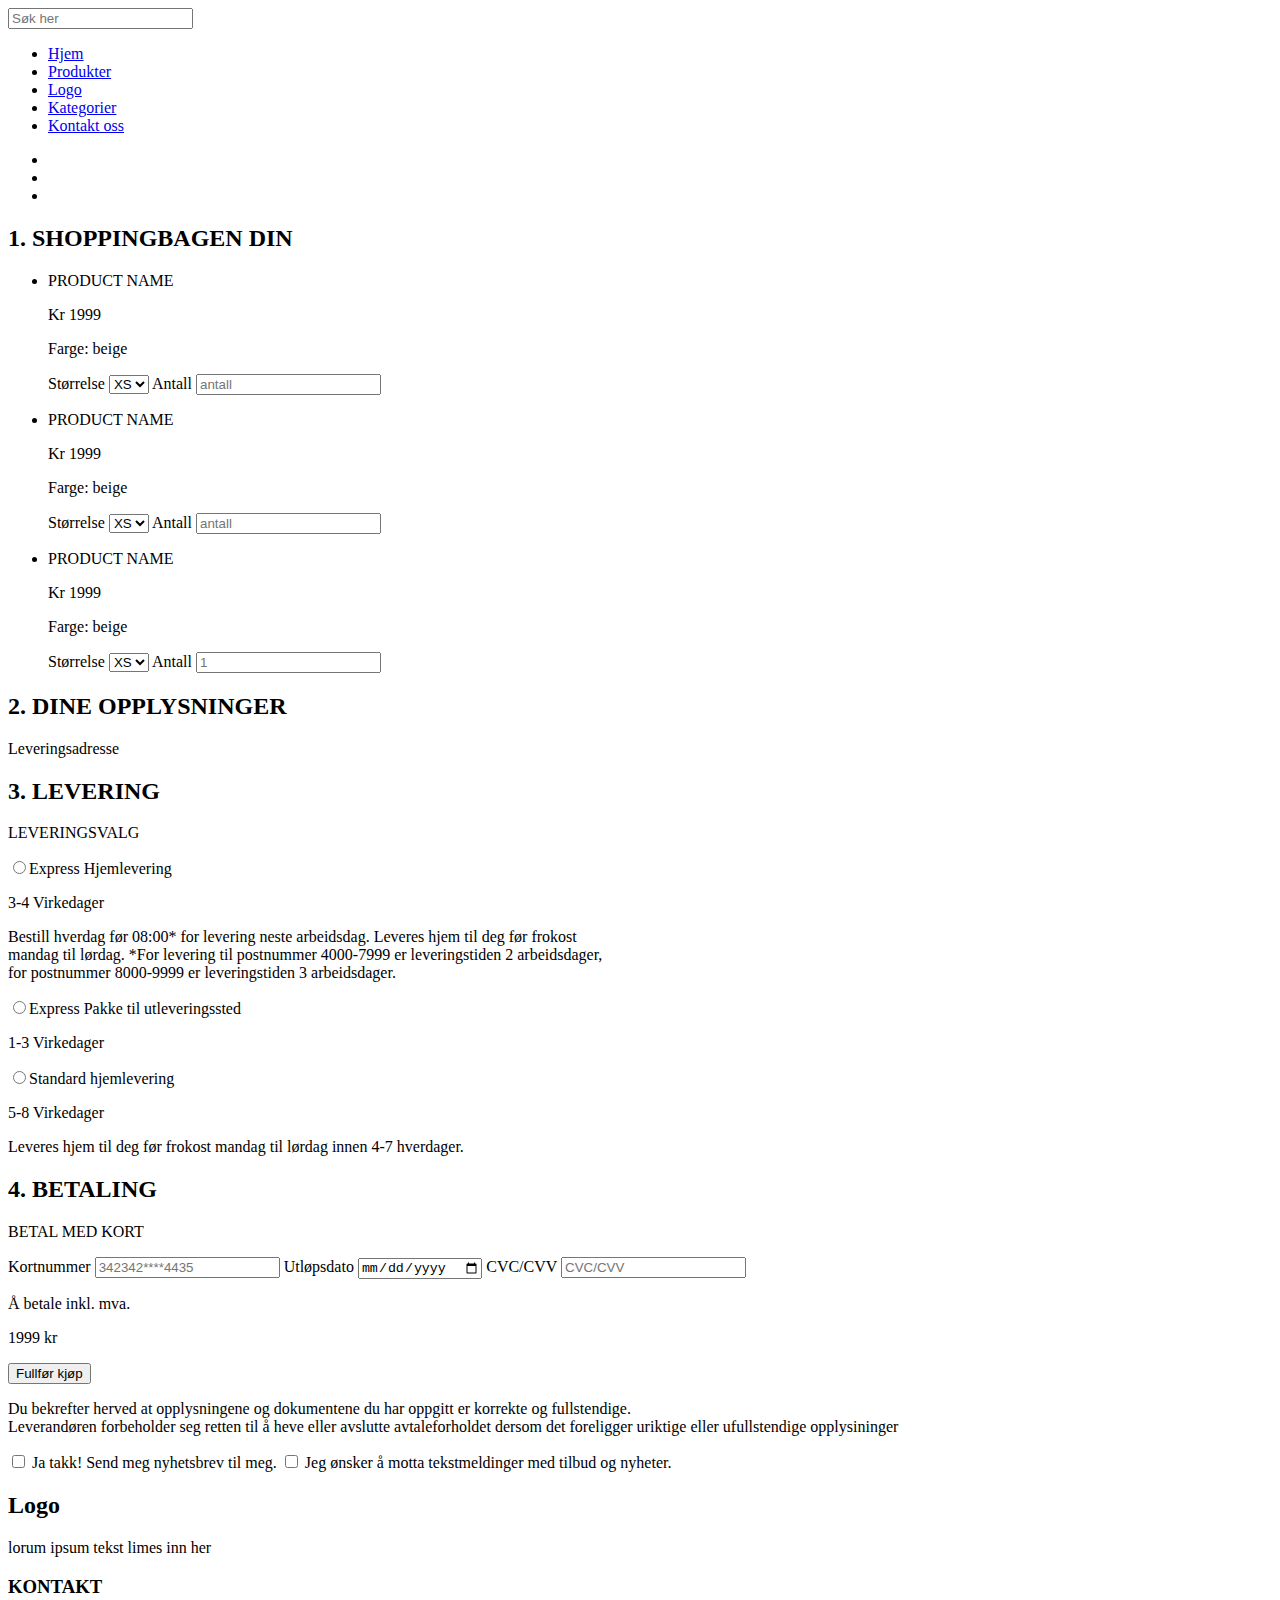
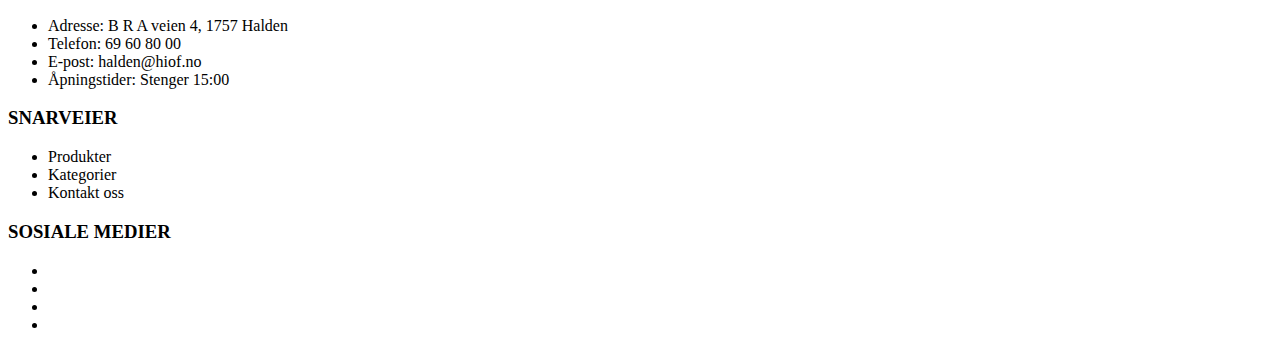
==== checkout.html @ 551e03d6 "ny" ====
<!DOCTYPE html>
<html lang="nb">
<head>
    <meta charset="UTF-8">
    <meta name="viewport" content="width=device-width, initial-scale=1.0">
    <link rel="stylesheet" href="ikoner/css/solid.css">
    <link rel="stylesheet" href="ikoner/css/fontawesome.css">
    <link rel="stylesheet" href="ikoner/css/brands.css">
    <link rel="stylesheet" href="css/style.css">

    <title>Eksamen</title>
</head>
<body>
    <header><a href="index.html" class="logo"></a>
        
        <nav>
            <form>
            <label>
                <input type="search" placeholder="Søk her" id="search">
            </label>
            </form>
            
            <ul>
                <li><a href="#">Hjem</a></li>
                <li><a href="#">Produkter</a></li>
                <li><a href="#" id="logo">Logo</a></li>
                <li><a href="#">Kategorier</a></li>
                <li><a href="#">Kontakt oss</a></li>
            </ul>

                <ul class="flex-menu" id="menu">
                    <li>
                        <a href="#" aria-label="Konto">
                            <i class="fa-regular fa-user"></i>
                        </a>
                    </li>
                    <li>
                        <a href="#" aria-label="Favoritter">
                            <i class="fa-regular fa-heart"></i>
                        </a>
                    </li>
                    <li>
                        <a href="#" aria-label="Handlekurv">
                            <i class="fa-solid fa-cart-shopping"></i>
                        </a>
                    </li>
                </ul>
        </nav>
        </header>
    <main>
        <section>
        <h2>1. SHOPPINGBAGEN DIN</h2>
            <ul>
                <li>
                    <p>PRODUCT NAME</p>
                    <p>Kr 1999</p>
                    <p>Farge: beige</p>
        
                    <label for="size">Størrelse</label>
                        <select id="size" name="størrelse">
                            <option value="audi">XS</option>
                            <option value="volvo">S</option>
                            <option value="saab">M</option>
                            <option value="fiat">L</option>
                            <option value="audi">XL</option>
                    
                    <select id="antall" name="antall"></select>
                    <label for="antall">Antall</label>
                    <input type="number" id="number" placeholder="antall">
                </li>
            </ul>


            <ul>
                <li>
                    <p>PRODUCT NAME</p>
                    <p>Kr 1999</p>
                    <p>Farge: beige</p>
                    
                    <label for="størrelse">Størrelse</label>
                        <select id="størrelse" name="størrelse">
                            <option value="audi">XS</option>
                            <option value="volvo">S</option>
                            <option value="saab">M</option>
                            <option value="fiat">L</option>
                            <option value="audi">XL</option>

                    <select id="antall" name="antall"></select>
                    <label for="antall">Antall</label>
                    <input type="number" id="number" placeholder="antall">
                </li>
            </ul>


                <ul>
                    <li>
                        <p>PRODUCT NAME</p>
                        <p>Kr 1999</p>
                        <p>Farge: beige</p>
                        
                        <label for="størrelse">Størrelse</label>
                            <select id="størrelse" name="størrelse">
                                <option value="audi">XS</option>
                                <option value="volvo">S</option>
                                <option value="saab">M</option>
                                <option value="fiat">L</option>
                                <option value="audi">XL</option>

                        <select id="antall" name="antall"></select>
                        <label for="antall">Antall</label>
                        <input type="number" id="number" placeholder="1">
                    </form>
                    </li>
                </ul>
            </section>

            <section>
            <h2>2. DINE OPPLYSNINGER</h2>
            <p>Leveringsadresse</p>
            </section>  
                
    
            <section>
            <h2>3. LEVERING</h2>
            <p>LEVERINGSVALG</p>
            <label><input type="radio" name="gender">Express Hjemlevering</label>
            <p>3-4 Virkedager</p>
            <p>Bestill hverdag før 08:00* for levering neste arbeidsdag. Leveres hjem til deg før frokost <br> mandag til lørdag. *For levering til postnummer 4000-7999 er leveringstiden 2 arbeidsdager, <br>for postnummer 8000-9999 er leveringstiden 3 arbeidsdager.</p>
        

        
            <label><input type="radio" name="gender">Express Pakke til utleveringssted</label>
            <p>1-3 Virkedager</p>
        

        
            <label><input type="radio" name="gender">Standard hjemlevering</label>
            <p>5-8 Virkedager</p>
            <p>Leveres hjem til deg før frokost mandag til lørdag innen 4-7 hverdager.</p>
            </section>

            <section>
            <h2>4. BETALING</h2>
            <p>BETAL MED KORT</p>
        
            <label for="cardnumber">Kortnummer</label>
            <input type="number" id="kortnummer" placeholder="342342****4435">
            <label for="date">Utløpsdato</label>
            <input type="date" id="dato"placeholder=dato>
            <label for="CVC">CVC/CVV</label>
            <input type="text" id="CVC" placeholder="CVC/CVV" maxlength="3">
            <p>Å betale inkl. mva.</p>
            <p>1999 kr</p>
            <input type="submit" value="Fullfør kjøp">
            <p>Du bekrefter herved at opplysningene og dokumentene du har oppgitt er korrekte og fullstendige. <br> Leverandøren forbeholder seg retten til å heve eller avslutte avtaleforholdet dersom det foreligger uriktige eller ufullstendige opplysininger</p>
            <input type="checkbox" id="motta">
            <label for="motta">Ja takk! Send meg nyhetsbrev til meg.</label>
            <input type="checkbox" id="motta">
            <label for="motta">Jeg ønsker å motta tekstmeldinger med tilbud og nyheter.</label>
            </section>
    </main>

    <footer>
        <h2>Logo</h2>
        <p>lorum ipsum tekst limes inn her</p>

            <section>
                <h3>KONTAKT</h3>
                <ul>
                    <li><i class="fa-solid fa-location-dot"></i> Adresse: B R A veien 4, 1757 Halden</li>
                    <li><i class="fa-solid fa-phone"></i>Telefon: 69 60 80 00</li>
                    <li><i class="fa-solid fa-envelope"></i>E-post: halden@hiof.no</li>
                    <li><i class="fa-solid fa-clock"></i>Åpningstider: Stenger 15:00</li>
                </ul>
            </section>

            <section>
                <h3>SNARVEIER </h3>
                <ul>
                    <li>Produkter</li>
                    <li>Kategorier</li>
                    <li>Kontakt oss</li>
                </ul>
            </section>

            <section>
                <h3>SOSIALE MEDIER</h3>
                <ul>
                    <li><i class="fa-brands fa-instagram"></i></li>
                    <li><i class="fa-brands fa-facebook"></i></li>
                    <li><i class="fa-brands fa-linkedin"></i></li>
                    <li><i class="fa-brands fa-pinterest"></i></li>
                </ul>
            </section>
    </footer>
</body>
</html>
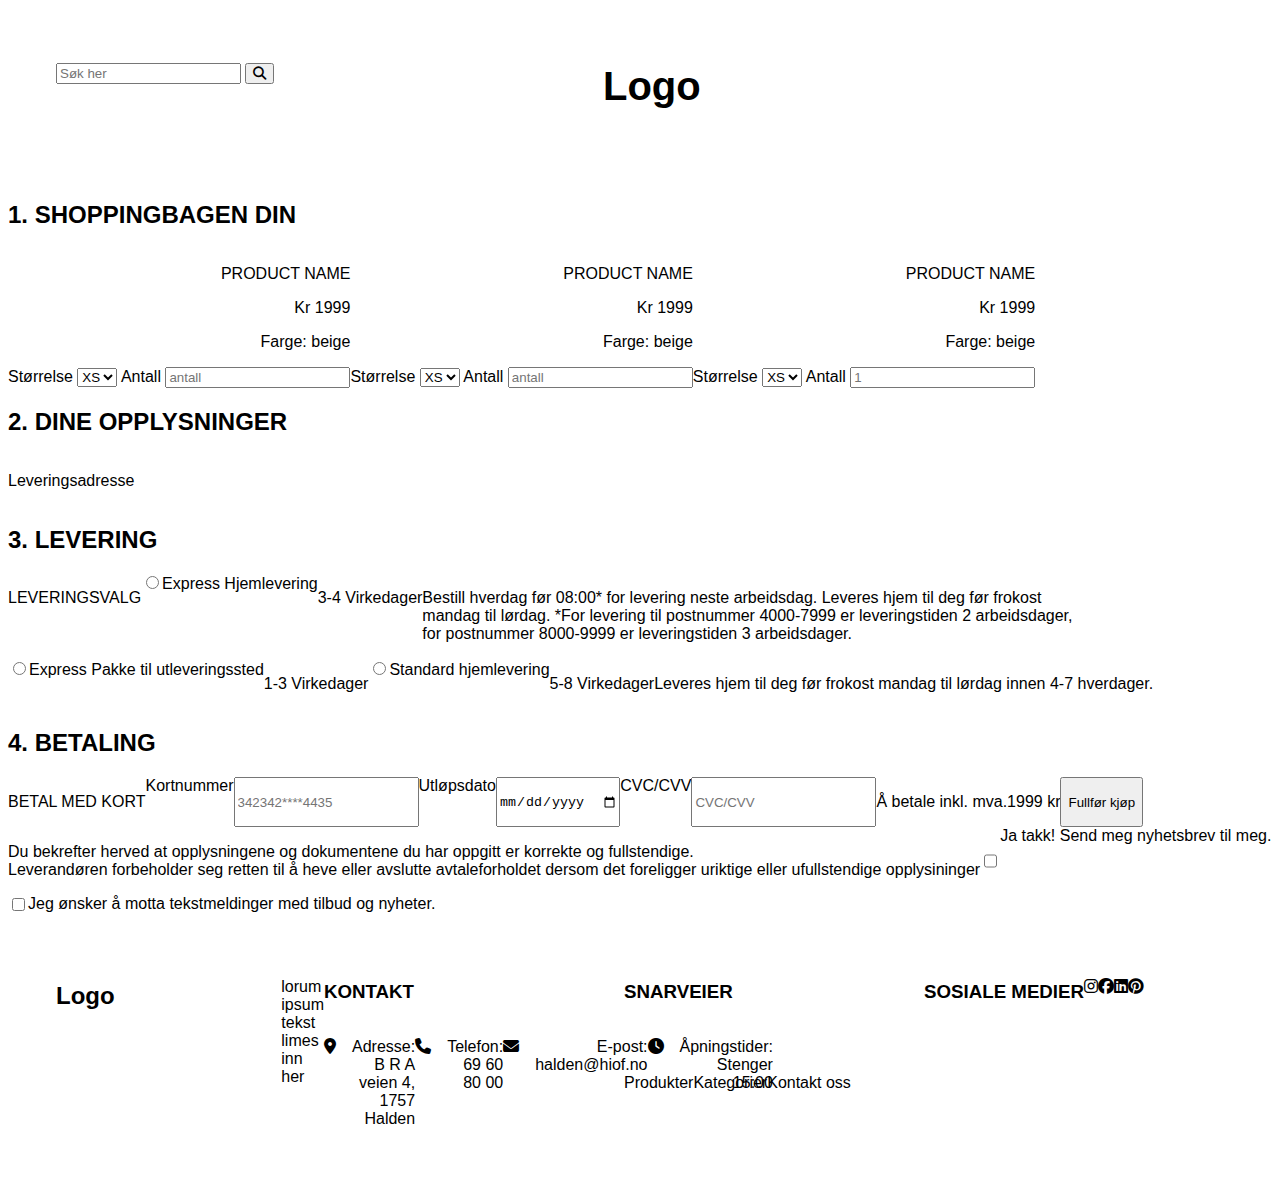
==== commit 39ecada2: "endret" ====
--- a/checkout.html
+++ b/checkout.html
@@ -17,6 +17,7 @@
             <form>
             <label>
                 <input type="search" placeholder="Søk her" id="search">
+                <button aria-label="search button"><i class="fa-solid fa-magnifying-glass"></i></button>
             </label>
             </form>
             
--- a/ikoner/css/solid.css
+++ b/ikoner/css/solid.css
@@ -0,0 +1,19 @@
+/*!
+ * Font Awesome Free 6.6.0 by @fontawesome - https://fontawesome.com
+ * License - https://fontawesome.com/license/free (Icons: CC BY 4.0, Fonts: SIL OFL 1.1, Code: MIT License)
+ * Copyright 2024 Fonticons, Inc.
+ */
+:root, :host {
+  --fa-style-family-classic: 'Font Awesome 6 Free';
+  --fa-font-solid: normal 900 1em/1 'Font Awesome 6 Free'; }
+
+@font-face {
+  font-family: 'Font Awesome 6 Free';
+  font-style: normal;
+  font-weight: 900;
+  font-display: block;
+  src: url("../webfonts/fa-solid-900.woff2") format("woff2"), url("../webfonts/fa-solid-900.ttf") format("truetype"); }
+
+.fas,
+.fa-solid {
+  font-weight: 900; }
--- a/ikoner/css/brands.css
+++ b/ikoner/css/brands.css
@@ -0,0 +1,1600 @@
+/*!
+ * Font Awesome Free 6.6.0 by @fontawesome - https://fontawesome.com
+ * License - https://fontawesome.com/license/free (Icons: CC BY 4.0, Fonts: SIL OFL 1.1, Code: MIT License)
+ * Copyright 2024 Fonticons, Inc.
+ */
+:root, :host {
+  --fa-style-family-brands: 'Font Awesome 6 Brands';
+  --fa-font-brands: normal 400 1em/1 'Font Awesome 6 Brands'; }
+
+@font-face {
+  font-family: 'Font Awesome 6 Brands';
+  font-style: normal;
+  font-weight: 400;
+  font-display: block;
+  src: url("../webfonts/fa-brands-400.woff2") format("woff2"), url("../webfonts/fa-brands-400.ttf") format("truetype"); }
+
+.fab,
+.fa-brands {
+  font-weight: 400; }
+
+.fa-monero:before {
+  content: "\f3d0"; }
+
+.fa-hooli:before {
+  content: "\f427"; }
+
+.fa-yelp:before {
+  content: "\f1e9"; }
+
+.fa-cc-visa:before {
+  content: "\f1f0"; }
+
+.fa-lastfm:before {
+  content: "\f202"; }
+
+.fa-shopware:before {
+  content: "\f5b5"; }
+
+.fa-creative-commons-nc:before {
+  content: "\f4e8"; }
+
+.fa-aws:before {
+  content: "\f375"; }
+
+.fa-redhat:before {
+  content: "\f7bc"; }
+
+.fa-yoast:before {
+  content: "\f2b1"; }
+
+.fa-cloudflare:before {
+  content: "\e07d"; }
+
+.fa-ups:before {
+  content: "\f7e0"; }
+
+.fa-pixiv:before {
+  content: "\e640"; }
+
+.fa-wpexplorer:before {
+  content: "\f2de"; }
+
+.fa-dyalog:before {
+  content: "\f399"; }
+
+.fa-bity:before {
+  content: "\f37a"; }
+
+.fa-stackpath:before {
+  content: "\f842"; }
+
+.fa-buysellads:before {
+  content: "\f20d"; }
+
+.fa-first-order:before {
+  content: "\f2b0"; }
+
+.fa-modx:before {
+  content: "\f285"; }
+
+.fa-guilded:before {
+  content: "\e07e"; }
+
+.fa-vnv:before {
+  content: "\f40b"; }
+
+.fa-square-js:before {
+  content: "\f3b9"; }
+
+.fa-js-square:before {
+  content: "\f3b9"; }
+
+.fa-microsoft:before {
+  content: "\f3ca"; }
+
+.fa-qq:before {
+  content: "\f1d6"; }
+
+.fa-orcid:before {
+  content: "\f8d2"; }
+
+.fa-java:before {
+  content: "\f4e4"; }
+
+.fa-invision:before {
+  content: "\f7b0"; }
+
+.fa-creative-commons-pd-alt:before {
+  content: "\f4ed"; }
+
+.fa-centercode:before {
+  content: "\f380"; }
+
+.fa-glide-g:before {
+  content: "\f2a6"; }
+
+.fa-drupal:before {
+  content: "\f1a9"; }
+
+.fa-jxl:before {
+  content: "\e67b"; }
+
+.fa-dart-lang:before {
+  content: "\e693"; }
+
+.fa-hire-a-helper:before {
+  content: "\f3b0"; }
+
+.fa-creative-commons-by:before {
+  content: "\f4e7"; }
+
+.fa-unity:before {
+  content: "\e049"; }
+
+.fa-whmcs:before {
+  content: "\f40d"; }
+
+.fa-rocketchat:before {
+  content: "\f3e8"; }
+
+.fa-vk:before {
+  content: "\f189"; }
+
+.fa-untappd:before {
+  content: "\f405"; }
+
+.fa-mailchimp:before {
+  content: "\f59e"; }
+
+.fa-css3-alt:before {
+  content: "\f38b"; }
+
+.fa-square-reddit:before {
+  content: "\f1a2"; }
+
+.fa-reddit-square:before {
+  content: "\f1a2"; }
+
+.fa-vimeo-v:before {
+  content: "\f27d"; }
+
+.fa-contao:before {
+  content: "\f26d"; }
+
+.fa-square-font-awesome:before {
+  content: "\e5ad"; }
+
+.fa-deskpro:before {
+  content: "\f38f"; }
+
+.fa-brave:before {
+  content: "\e63c"; }
+
+.fa-sistrix:before {
+  content: "\f3ee"; }
+
+.fa-square-instagram:before {
+  content: "\e055"; }
+
+.fa-instagram-square:before {
+  content: "\e055"; }
+
+.fa-battle-net:before {
+  content: "\f835"; }
+
+.fa-the-red-yeti:before {
+  content: "\f69d"; }
+
+.fa-square-hacker-news:before {
+  content: "\f3af"; }
+
+.fa-hacker-news-square:before {
+  content: "\f3af"; }
+
+.fa-edge:before {
+  content: "\f282"; }
+
+.fa-threads:before {
+  content: "\e618"; }
+
+.fa-napster:before {
+  content: "\f3d2"; }
+
+.fa-square-snapchat:before {
+  content: "\f2ad"; }
+
+.fa-snapchat-square:before {
+  content: "\f2ad"; }
+
+.fa-google-plus-g:before {
+  content: "\f0d5"; }
+
+.fa-artstation:before {
+  content: "\f77a"; }
+
+.fa-markdown:before {
+  content: "\f60f"; }
+
+.fa-sourcetree:before {
+  content: "\f7d3"; }
+
+.fa-google-plus:before {
+  content: "\f2b3"; }
+
+.fa-diaspora:before {
+  content: "\f791"; }
+
+.fa-foursquare:before {
+  content: "\f180"; }
+
+.fa-stack-overflow:before {
+  content: "\f16c"; }
+
+.fa-github-alt:before {
+  content: "\f113"; }
+
+.fa-phoenix-squadron:before {
+  content: "\f511"; }
+
+.fa-pagelines:before {
+  content: "\f18c"; }
+
+.fa-algolia:before {
+  content: "\f36c"; }
+
+.fa-red-river:before {
+  content: "\f3e3"; }
+
+.fa-creative-commons-sa:before {
+  content: "\f4ef"; }
+
+.fa-safari:before {
+  content: "\f267"; }
+
+.fa-google:before {
+  content: "\f1a0"; }
+
+.fa-square-font-awesome-stroke:before {
+  content: "\f35c"; }
+
+.fa-font-awesome-alt:before {
+  content: "\f35c"; }
+
+.fa-atlassian:before {
+  content: "\f77b"; }
+
+.fa-linkedin-in:before {
+  content: "\f0e1"; }
+
+.fa-digital-ocean:before {
+  content: "\f391"; }
+
+.fa-nimblr:before {
+  content: "\f5a8"; }
+
+.fa-chromecast:before {
+  content: "\f838"; }
+
+.fa-evernote:before {
+  content: "\f839"; }
+
+.fa-hacker-news:before {
+  content: "\f1d4"; }
+
+.fa-creative-commons-sampling:before {
+  content: "\f4f0"; }
+
+.fa-adversal:before {
+  content: "\f36a"; }
+
+.fa-creative-commons:before {
+  content: "\f25e"; }
+
+.fa-watchman-monitoring:before {
+  content: "\e087"; }
+
+.fa-fonticons:before {
+  content: "\f280"; }
+
+.fa-weixin:before {
+  content: "\f1d7"; }
+
+.fa-shirtsinbulk:before {
+  content: "\f214"; }
+
+.fa-codepen:before {
+  content: "\f1cb"; }
+
+.fa-git-alt:before {
+  content: "\f841"; }
+
+.fa-lyft:before {
+  content: "\f3c3"; }
+
+.fa-rev:before {
+  content: "\f5b2"; }
+
+.fa-windows:before {
+  content: "\f17a"; }
+
+.fa-wizards-of-the-coast:before {
+  content: "\f730"; }
+
+.fa-square-viadeo:before {
+  content: "\f2aa"; }
+
+.fa-viadeo-square:before {
+  content: "\f2aa"; }
+
+.fa-meetup:before {
+  content: "\f2e0"; }
+
+.fa-centos:before {
+  content: "\f789"; }
+
+.fa-adn:before {
+  content: "\f170"; }
+
+.fa-cloudsmith:before {
+  content: "\f384"; }
+
+.fa-opensuse:before {
+  content: "\e62b"; }
+
+.fa-pied-piper-alt:before {
+  content: "\f1a8"; }
+
+.fa-square-dribbble:before {
+  content: "\f397"; }
+
+.fa-dribbble-square:before {
+  content: "\f397"; }
+
+.fa-codiepie:before {
+  content: "\f284"; }
+
+.fa-node:before {
+  content: "\f419"; }
+
+.fa-mix:before {
+  content: "\f3cb"; }
+
+.fa-steam:before {
+  content: "\f1b6"; }
+
+.fa-cc-apple-pay:before {
+  content: "\f416"; }
+
+.fa-scribd:before {
+  content: "\f28a"; }
+
+.fa-debian:before {
+  content: "\e60b"; }
+
+.fa-openid:before {
+  content: "\f19b"; }
+
+.fa-instalod:before {
+  content: "\e081"; }
+
+.fa-expeditedssl:before {
+  content: "\f23e"; }
+
+.fa-sellcast:before {
+  content: "\f2da"; }
+
+.fa-square-twitter:before {
+  content: "\f081"; }
+
+.fa-twitter-square:before {
+  content: "\f081"; }
+
+.fa-r-project:before {
+  content: "\f4f7"; }
+
+.fa-delicious:before {
+  content: "\f1a5"; }
+
+.fa-freebsd:before {
+  content: "\f3a4"; }
+
+.fa-vuejs:before {
+  content: "\f41f"; }
+
+.fa-accusoft:before {
+  content: "\f369"; }
+
+.fa-ioxhost:before {
+  content: "\f208"; }
+
+.fa-fonticons-fi:before {
+  content: "\f3a2"; }
+
+.fa-app-store:before {
+  content: "\f36f"; }
+
+.fa-cc-mastercard:before {
+  content: "\f1f1"; }
+
+.fa-itunes-note:before {
+  content: "\f3b5"; }
+
+.fa-golang:before {
+  content: "\e40f"; }
+
+.fa-kickstarter:before {
+  content: "\f3bb"; }
+
+.fa-square-kickstarter:before {
+  content: "\f3bb"; }
+
+.fa-grav:before {
+  content: "\f2d6"; }
+
+.fa-weibo:before {
+  content: "\f18a"; }
+
+.fa-uncharted:before {
+  content: "\e084"; }
+
+.fa-firstdraft:before {
+  content: "\f3a1"; }
+
+.fa-square-youtube:before {
+  content: "\f431"; }
+
+.fa-youtube-square:before {
+  content: "\f431"; }
+
+.fa-wikipedia-w:before {
+  content: "\f266"; }
+
+.fa-wpressr:before {
+  content: "\f3e4"; }
+
+.fa-rendact:before {
+  content: "\f3e4"; }
+
+.fa-angellist:before {
+  content: "\f209"; }
+
+.fa-galactic-republic:before {
+  content: "\f50c"; }
+
+.fa-nfc-directional:before {
+  content: "\e530"; }
+
+.fa-skype:before {
+  content: "\f17e"; }
+
+.fa-joget:before {
+  content: "\f3b7"; }
+
+.fa-fedora:before {
+  content: "\f798"; }
+
+.fa-stripe-s:before {
+  content: "\f42a"; }
+
+.fa-meta:before {
+  content: "\e49b"; }
+
+.fa-laravel:before {
+  content: "\f3bd"; }
+
+.fa-hotjar:before {
+  content: "\f3b1"; }
+
+.fa-bluetooth-b:before {
+  content: "\f294"; }
+
+.fa-square-letterboxd:before {
+  content: "\e62e"; }
+
+.fa-sticker-mule:before {
+  content: "\f3f7"; }
+
+.fa-creative-commons-zero:before {
+  content: "\f4f3"; }
+
+.fa-hips:before {
+  content: "\f452"; }
+
+.fa-behance:before {
+  content: "\f1b4"; }
+
+.fa-reddit:before {
+  content: "\f1a1"; }
+
+.fa-discord:before {
+  content: "\f392"; }
+
+.fa-chrome:before {
+  content: "\f268"; }
+
+.fa-app-store-ios:before {
+  content: "\f370"; }
+
+.fa-cc-discover:before {
+  content: "\f1f2"; }
+
+.fa-wpbeginner:before {
+  content: "\f297"; }
+
+.fa-confluence:before {
+  content: "\f78d"; }
+
+.fa-shoelace:before {
+  content: "\e60c"; }
+
+.fa-mdb:before {
+  content: "\f8ca"; }
+
+.fa-dochub:before {
+  content: "\f394"; }
+
+.fa-accessible-icon:before {
+  content: "\f368"; }
+
+.fa-ebay:before {
+  content: "\f4f4"; }
+
+.fa-amazon:before {
+  content: "\f270"; }
+
+.fa-unsplash:before {
+  content: "\e07c"; }
+
+.fa-yarn:before {
+  content: "\f7e3"; }
+
+.fa-square-steam:before {
+  content: "\f1b7"; }
+
+.fa-steam-square:before {
+  content: "\f1b7"; }
+
+.fa-500px:before {
+  content: "\f26e"; }
+
+.fa-square-vimeo:before {
+  content: "\f194"; }
+
+.fa-vimeo-square:before {
+  content: "\f194"; }
+
+.fa-asymmetrik:before {
+  content: "\f372"; }
+
+.fa-font-awesome:before {
+  content: "\f2b4"; }
+
+.fa-font-awesome-flag:before {
+  content: "\f2b4"; }
+
+.fa-font-awesome-logo-full:before {
+  content: "\f2b4"; }
+
+.fa-gratipay:before {
+  content: "\f184"; }
+
+.fa-apple:before {
+  content: "\f179"; }
+
+.fa-hive:before {
+  content: "\e07f"; }
+
+.fa-gitkraken:before {
+  content: "\f3a6"; }
+
+.fa-keybase:before {
+  content: "\f4f5"; }
+
+.fa-apple-pay:before {
+  content: "\f415"; }
+
+.fa-padlet:before {
+  content: "\e4a0"; }
+
+.fa-amazon-pay:before {
+  content: "\f42c"; }
+
+.fa-square-github:before {
+  content: "\f092"; }
+
+.fa-github-square:before {
+  content: "\f092"; }
+
+.fa-stumbleupon:before {
+  content: "\f1a4"; }
+
+.fa-fedex:before {
+  content: "\f797"; }
+
+.fa-phoenix-framework:before {
+  content: "\f3dc"; }
+
+.fa-shopify:before {
+  content: "\e057"; }
+
+.fa-neos:before {
+  content: "\f612"; }
+
+.fa-square-threads:before {
+  content: "\e619"; }
+
+.fa-hackerrank:before {
+  content: "\f5f7"; }
+
+.fa-researchgate:before {
+  content: "\f4f8"; }
+
+.fa-swift:before {
+  content: "\f8e1"; }
+
+.fa-angular:before {
+  content: "\f420"; }
+
+.fa-speakap:before {
+  content: "\f3f3"; }
+
+.fa-angrycreative:before {
+  content: "\f36e"; }
+
+.fa-y-combinator:before {
+  content: "\f23b"; }
+
+.fa-empire:before {
+  content: "\f1d1"; }
+
+.fa-envira:before {
+  content: "\f299"; }
+
+.fa-google-scholar:before {
+  content: "\e63b"; }
+
+.fa-square-gitlab:before {
+  content: "\e5ae"; }
+
+.fa-gitlab-square:before {
+  content: "\e5ae"; }
+
+.fa-studiovinari:before {
+  content: "\f3f8"; }
+
+.fa-pied-piper:before {
+  content: "\f2ae"; }
+
+.fa-wordpress:before {
+  content: "\f19a"; }
+
+.fa-product-hunt:before {
+  content: "\f288"; }
+
+.fa-firefox:before {
+  content: "\f269"; }
+
+.fa-linode:before {
+  content: "\f2b8"; }
+
+.fa-goodreads:before {
+  content: "\f3a8"; }
+
+.fa-square-odnoklassniki:before {
+  content: "\f264"; }
+
+.fa-odnoklassniki-square:before {
+  content: "\f264"; }
+
+.fa-jsfiddle:before {
+  content: "\f1cc"; }
+
+.fa-sith:before {
+  content: "\f512"; }
+
+.fa-themeisle:before {
+  content: "\f2b2"; }
+
+.fa-page4:before {
+  content: "\f3d7"; }
+
+.fa-hashnode:before {
+  content: "\e499"; }
+
+.fa-react:before {
+  content: "\f41b"; }
+
+.fa-cc-paypal:before {
+  content: "\f1f4"; }
+
+.fa-squarespace:before {
+  content: "\f5be"; }
+
+.fa-cc-stripe:before {
+  content: "\f1f5"; }
+
+.fa-creative-commons-share:before {
+  content: "\f4f2"; }
+
+.fa-bitcoin:before {
+  content: "\f379"; }
+
+.fa-keycdn:before {
+  content: "\f3ba"; }
+
+.fa-opera:before {
+  content: "\f26a"; }
+
+.fa-itch-io:before {
+  content: "\f83a"; }
+
+.fa-umbraco:before {
+  content: "\f8e8"; }
+
+.fa-galactic-senate:before {
+  content: "\f50d"; }
+
+.fa-ubuntu:before {
+  content: "\f7df"; }
+
+.fa-draft2digital:before {
+  content: "\f396"; }
+
+.fa-stripe:before {
+  content: "\f429"; }
+
+.fa-houzz:before {
+  content: "\f27c"; }
+
+.fa-gg:before {
+  content: "\f260"; }
+
+.fa-dhl:before {
+  content: "\f790"; }
+
+.fa-square-pinterest:before {
+  content: "\f0d3"; }
+
+.fa-pinterest-square:before {
+  content: "\f0d3"; }
+
+.fa-xing:before {
+  content: "\f168"; }
+
+.fa-blackberry:before {
+  content: "\f37b"; }
+
+.fa-creative-commons-pd:before {
+  content: "\f4ec"; }
+
+.fa-playstation:before {
+  content: "\f3df"; }
+
+.fa-quinscape:before {
+  content: "\f459"; }
+
+.fa-less:before {
+  content: "\f41d"; }
+
+.fa-blogger-b:before {
+  content: "\f37d"; }
+
+.fa-opencart:before {
+  content: "\f23d"; }
+
+.fa-vine:before {
+  content: "\f1ca"; }
+
+.fa-signal-messenger:before {
+  content: "\e663"; }
+
+.fa-paypal:before {
+  content: "\f1ed"; }
+
+.fa-gitlab:before {
+  content: "\f296"; }
+
+.fa-typo3:before {
+  content: "\f42b"; }
+
+.fa-reddit-alien:before {
+  content: "\f281"; }
+
+.fa-yahoo:before {
+  content: "\f19e"; }
+
+.fa-dailymotion:before {
+  content: "\e052"; }
+
+.fa-affiliatetheme:before {
+  content: "\f36b"; }
+
+.fa-pied-piper-pp:before {
+  content: "\f1a7"; }
+
+.fa-bootstrap:before {
+  content: "\f836"; }
+
+.fa-odnoklassniki:before {
+  content: "\f263"; }
+
+.fa-nfc-symbol:before {
+  content: "\e531"; }
+
+.fa-mintbit:before {
+  content: "\e62f"; }
+
+.fa-ethereum:before {
+  content: "\f42e"; }
+
+.fa-speaker-deck:before {
+  content: "\f83c"; }
+
+.fa-creative-commons-nc-eu:before {
+  content: "\f4e9"; }
+
+.fa-patreon:before {
+  content: "\f3d9"; }
+
+.fa-avianex:before {
+  content: "\f374"; }
+
+.fa-ello:before {
+  content: "\f5f1"; }
+
+.fa-gofore:before {
+  content: "\f3a7"; }
+
+.fa-bimobject:before {
+  content: "\f378"; }
+
+.fa-brave-reverse:before {
+  content: "\e63d"; }
+
+.fa-facebook-f:before {
+  content: "\f39e"; }
+
+.fa-square-google-plus:before {
+  content: "\f0d4"; }
+
+.fa-google-plus-square:before {
+  content: "\f0d4"; }
+
+.fa-web-awesome:before {
+  content: "\e682"; }
+
+.fa-mandalorian:before {
+  content: "\f50f"; }
+
+.fa-first-order-alt:before {
+  content: "\f50a"; }
+
+.fa-osi:before {
+  content: "\f41a"; }
+
+.fa-google-wallet:before {
+  content: "\f1ee"; }
+
+.fa-d-and-d-beyond:before {
+  content: "\f6ca"; }
+
+.fa-periscope:before {
+  content: "\f3da"; }
+
+.fa-fulcrum:before {
+  content: "\f50b"; }
+
+.fa-cloudscale:before {
+  content: "\f383"; }
+
+.fa-forumbee:before {
+  content: "\f211"; }
+
+.fa-mizuni:before {
+  content: "\f3cc"; }
+
+.fa-schlix:before {
+  content: "\f3ea"; }
+
+.fa-square-xing:before {
+  content: "\f169"; }
+
+.fa-xing-square:before {
+  content: "\f169"; }
+
+.fa-bandcamp:before {
+  content: "\f2d5"; }
+
+.fa-wpforms:before {
+  content: "\f298"; }
+
+.fa-cloudversify:before {
+  content: "\f385"; }
+
+.fa-usps:before {
+  content: "\f7e1"; }
+
+.fa-megaport:before {
+  content: "\f5a3"; }
+
+.fa-magento:before {
+  content: "\f3c4"; }
+
+.fa-spotify:before {
+  content: "\f1bc"; }
+
+.fa-optin-monster:before {
+  content: "\f23c"; }
+
+.fa-fly:before {
+  content: "\f417"; }
+
+.fa-aviato:before {
+  content: "\f421"; }
+
+.fa-itunes:before {
+  content: "\f3b4"; }
+
+.fa-cuttlefish:before {
+  content: "\f38c"; }
+
+.fa-blogger:before {
+  content: "\f37c"; }
+
+.fa-flickr:before {
+  content: "\f16e"; }
+
+.fa-viber:before {
+  content: "\f409"; }
+
+.fa-soundcloud:before {
+  content: "\f1be"; }
+
+.fa-digg:before {
+  content: "\f1a6"; }
+
+.fa-tencent-weibo:before {
+  content: "\f1d5"; }
+
+.fa-letterboxd:before {
+  content: "\e62d"; }
+
+.fa-symfony:before {
+  content: "\f83d"; }
+
+.fa-maxcdn:before {
+  content: "\f136"; }
+
+.fa-etsy:before {
+  content: "\f2d7"; }
+
+.fa-facebook-messenger:before {
+  content: "\f39f"; }
+
+.fa-audible:before {
+  content: "\f373"; }
+
+.fa-think-peaks:before {
+  content: "\f731"; }
+
+.fa-bilibili:before {
+  content: "\e3d9"; }
+
+.fa-erlang:before {
+  content: "\f39d"; }
+
+.fa-x-twitter:before {
+  content: "\e61b"; }
+
+.fa-cotton-bureau:before {
+  content: "\f89e"; }
+
+.fa-dashcube:before {
+  content: "\f210"; }
+
+.fa-42-group:before {
+  content: "\e080"; }
+
+.fa-innosoft:before {
+  content: "\e080"; }
+
+.fa-stack-exchange:before {
+  content: "\f18d"; }
+
+.fa-elementor:before {
+  content: "\f430"; }
+
+.fa-square-pied-piper:before {
+  content: "\e01e"; }
+
+.fa-pied-piper-square:before {
+  content: "\e01e"; }
+
+.fa-creative-commons-nd:before {
+  content: "\f4eb"; }
+
+.fa-palfed:before {
+  content: "\f3d8"; }
+
+.fa-superpowers:before {
+  content: "\f2dd"; }
+
+.fa-resolving:before {
+  content: "\f3e7"; }
+
+.fa-xbox:before {
+  content: "\f412"; }
+
+.fa-square-web-awesome-stroke:before {
+  content: "\e684"; }
+
+.fa-searchengin:before {
+  content: "\f3eb"; }
+
+.fa-tiktok:before {
+  content: "\e07b"; }
+
+.fa-square-facebook:before {
+  content: "\f082"; }
+
+.fa-facebook-square:before {
+  content: "\f082"; }
+
+.fa-renren:before {
+  content: "\f18b"; }
+
+.fa-linux:before {
+  content: "\f17c"; }
+
+.fa-glide:before {
+  content: "\f2a5"; }
+
+.fa-linkedin:before {
+  content: "\f08c"; }
+
+.fa-hubspot:before {
+  content: "\f3b2"; }
+
+.fa-deploydog:before {
+  content: "\f38e"; }
+
+.fa-twitch:before {
+  content: "\f1e8"; }
+
+.fa-flutter:before {
+  content: "\e694"; }
+
+.fa-ravelry:before {
+  content: "\f2d9"; }
+
+.fa-mixer:before {
+  content: "\e056"; }
+
+.fa-square-lastfm:before {
+  content: "\f203"; }
+
+.fa-lastfm-square:before {
+  content: "\f203"; }
+
+.fa-vimeo:before {
+  content: "\f40a"; }
+
+.fa-mendeley:before {
+  content: "\f7b3"; }
+
+.fa-uniregistry:before {
+  content: "\f404"; }
+
+.fa-figma:before {
+  content: "\f799"; }
+
+.fa-creative-commons-remix:before {
+  content: "\f4ee"; }
+
+.fa-cc-amazon-pay:before {
+  content: "\f42d"; }
+
+.fa-dropbox:before {
+  content: "\f16b"; }
+
+.fa-instagram:before {
+  content: "\f16d"; }
+
+.fa-cmplid:before {
+  content: "\e360"; }
+
+.fa-upwork:before {
+  content: "\e641"; }
+
+.fa-facebook:before {
+  content: "\f09a"; }
+
+.fa-gripfire:before {
+  content: "\f3ac"; }
+
+.fa-jedi-order:before {
+  content: "\f50e"; }
+
+.fa-uikit:before {
+  content: "\f403"; }
+
+.fa-fort-awesome-alt:before {
+  content: "\f3a3"; }
+
+.fa-phabricator:before {
+  content: "\f3db"; }
+
+.fa-ussunnah:before {
+  content: "\f407"; }
+
+.fa-earlybirds:before {
+  content: "\f39a"; }
+
+.fa-trade-federation:before {
+  content: "\f513"; }
+
+.fa-autoprefixer:before {
+  content: "\f41c"; }
+
+.fa-whatsapp:before {
+  content: "\f232"; }
+
+.fa-square-upwork:before {
+  content: "\e67c"; }
+
+.fa-slideshare:before {
+  content: "\f1e7"; }
+
+.fa-google-play:before {
+  content: "\f3ab"; }
+
+.fa-viadeo:before {
+  content: "\f2a9"; }
+
+.fa-line:before {
+  content: "\f3c0"; }
+
+.fa-google-drive:before {
+  content: "\f3aa"; }
+
+.fa-servicestack:before {
+  content: "\f3ec"; }
+
+.fa-simplybuilt:before {
+  content: "\f215"; }
+
+.fa-bitbucket:before {
+  content: "\f171"; }
+
+.fa-imdb:before {
+  content: "\f2d8"; }
+
+.fa-deezer:before {
+  content: "\e077"; }
+
+.fa-raspberry-pi:before {
+  content: "\f7bb"; }
+
+.fa-jira:before {
+  content: "\f7b1"; }
+
+.fa-docker:before {
+  content: "\f395"; }
+
+.fa-screenpal:before {
+  content: "\e570"; }
+
+.fa-bluetooth:before {
+  content: "\f293"; }
+
+.fa-gitter:before {
+  content: "\f426"; }
+
+.fa-d-and-d:before {
+  content: "\f38d"; }
+
+.fa-microblog:before {
+  content: "\e01a"; }
+
+.fa-cc-diners-club:before {
+  content: "\f24c"; }
+
+.fa-gg-circle:before {
+  content: "\f261"; }
+
+.fa-pied-piper-hat:before {
+  content: "\f4e5"; }
+
+.fa-kickstarter-k:before {
+  content: "\f3bc"; }
+
+.fa-yandex:before {
+  content: "\f413"; }
+
+.fa-readme:before {
+  content: "\f4d5"; }
+
+.fa-html5:before {
+  content: "\f13b"; }
+
+.fa-sellsy:before {
+  content: "\f213"; }
+
+.fa-square-web-awesome:before {
+  content: "\e683"; }
+
+.fa-sass:before {
+  content: "\f41e"; }
+
+.fa-wirsindhandwerk:before {
+  content: "\e2d0"; }
+
+.fa-wsh:before {
+  content: "\e2d0"; }
+
+.fa-buromobelexperte:before {
+  content: "\f37f"; }
+
+.fa-salesforce:before {
+  content: "\f83b"; }
+
+.fa-octopus-deploy:before {
+  content: "\e082"; }
+
+.fa-medapps:before {
+  content: "\f3c6"; }
+
+.fa-ns8:before {
+  content: "\f3d5"; }
+
+.fa-pinterest-p:before {
+  content: "\f231"; }
+
+.fa-apper:before {
+  content: "\f371"; }
+
+.fa-fort-awesome:before {
+  content: "\f286"; }
+
+.fa-waze:before {
+  content: "\f83f"; }
+
+.fa-bluesky:before {
+  content: "\e671"; }
+
+.fa-cc-jcb:before {
+  content: "\f24b"; }
+
+.fa-snapchat:before {
+  content: "\f2ab"; }
+
+.fa-snapchat-ghost:before {
+  content: "\f2ab"; }
+
+.fa-fantasy-flight-games:before {
+  content: "\f6dc"; }
+
+.fa-rust:before {
+  content: "\e07a"; }
+
+.fa-wix:before {
+  content: "\f5cf"; }
+
+.fa-square-behance:before {
+  content: "\f1b5"; }
+
+.fa-behance-square:before {
+  content: "\f1b5"; }
+
+.fa-supple:before {
+  content: "\f3f9"; }
+
+.fa-webflow:before {
+  content: "\e65c"; }
+
+.fa-rebel:before {
+  content: "\f1d0"; }
+
+.fa-css3:before {
+  content: "\f13c"; }
+
+.fa-staylinked:before {
+  content: "\f3f5"; }
+
+.fa-kaggle:before {
+  content: "\f5fa"; }
+
+.fa-space-awesome:before {
+  content: "\e5ac"; }
+
+.fa-deviantart:before {
+  content: "\f1bd"; }
+
+.fa-cpanel:before {
+  content: "\f388"; }
+
+.fa-goodreads-g:before {
+  content: "\f3a9"; }
+
+.fa-square-git:before {
+  content: "\f1d2"; }
+
+.fa-git-square:before {
+  content: "\f1d2"; }
+
+.fa-square-tumblr:before {
+  content: "\f174"; }
+
+.fa-tumblr-square:before {
+  content: "\f174"; }
+
+.fa-trello:before {
+  content: "\f181"; }
+
+.fa-creative-commons-nc-jp:before {
+  content: "\f4ea"; }
+
+.fa-get-pocket:before {
+  content: "\f265"; }
+
+.fa-perbyte:before {
+  content: "\e083"; }
+
+.fa-grunt:before {
+  content: "\f3ad"; }
+
+.fa-weebly:before {
+  content: "\f5cc"; }
+
+.fa-connectdevelop:before {
+  content: "\f20e"; }
+
+.fa-leanpub:before {
+  content: "\f212"; }
+
+.fa-black-tie:before {
+  content: "\f27e"; }
+
+.fa-themeco:before {
+  content: "\f5c6"; }
+
+.fa-python:before {
+  content: "\f3e2"; }
+
+.fa-android:before {
+  content: "\f17b"; }
+
+.fa-bots:before {
+  content: "\e340"; }
+
+.fa-free-code-camp:before {
+  content: "\f2c5"; }
+
+.fa-hornbill:before {
+  content: "\f592"; }
+
+.fa-js:before {
+  content: "\f3b8"; }
+
+.fa-ideal:before {
+  content: "\e013"; }
+
+.fa-git:before {
+  content: "\f1d3"; }
+
+.fa-dev:before {
+  content: "\f6cc"; }
+
+.fa-sketch:before {
+  content: "\f7c6"; }
+
+.fa-yandex-international:before {
+  content: "\f414"; }
+
+.fa-cc-amex:before {
+  content: "\f1f3"; }
+
+.fa-uber:before {
+  content: "\f402"; }
+
+.fa-github:before {
+  content: "\f09b"; }
+
+.fa-php:before {
+  content: "\f457"; }
+
+.fa-alipay:before {
+  content: "\f642"; }
+
+.fa-youtube:before {
+  content: "\f167"; }
+
+.fa-skyatlas:before {
+  content: "\f216"; }
+
+.fa-firefox-browser:before {
+  content: "\e007"; }
+
+.fa-replyd:before {
+  content: "\f3e6"; }
+
+.fa-suse:before {
+  content: "\f7d6"; }
+
+.fa-jenkins:before {
+  content: "\f3b6"; }
+
+.fa-twitter:before {
+  content: "\f099"; }
+
+.fa-rockrms:before {
+  content: "\f3e9"; }
+
+.fa-pinterest:before {
+  content: "\f0d2"; }
+
+.fa-buffer:before {
+  content: "\f837"; }
+
+.fa-npm:before {
+  content: "\f3d4"; }
+
+.fa-yammer:before {
+  content: "\f840"; }
+
+.fa-btc:before {
+  content: "\f15a"; }
+
+.fa-dribbble:before {
+  content: "\f17d"; }
+
+.fa-stumbleupon-circle:before {
+  content: "\f1a3"; }
+
+.fa-internet-explorer:before {
+  content: "\f26b"; }
+
+.fa-stubber:before {
+  content: "\e5c7"; }
+
+.fa-telegram:before {
+  content: "\f2c6"; }
+
+.fa-telegram-plane:before {
+  content: "\f2c6"; }
+
+.fa-old-republic:before {
+  content: "\f510"; }
+
+.fa-odysee:before {
+  content: "\e5c6"; }
+
+.fa-square-whatsapp:before {
+  content: "\f40c"; }
+
+.fa-whatsapp-square:before {
+  content: "\f40c"; }
+
+.fa-node-js:before {
+  content: "\f3d3"; }
+
+.fa-edge-legacy:before {
+  content: "\e078"; }
+
+.fa-slack:before {
+  content: "\f198"; }
+
+.fa-slack-hash:before {
+  content: "\f198"; }
+
+.fa-medrt:before {
+  content: "\f3c8"; }
+
+.fa-usb:before {
+  content: "\f287"; }
+
+.fa-tumblr:before {
+  content: "\f173"; }
+
+.fa-vaadin:before {
+  content: "\f408"; }
+
+.fa-quora:before {
+  content: "\f2c4"; }
+
+.fa-square-x-twitter:before {
+  content: "\e61a"; }
+
+.fa-reacteurope:before {
+  content: "\f75d"; }
+
+.fa-medium:before {
+  content: "\f23a"; }
+
+.fa-medium-m:before {
+  content: "\f23a"; }
+
+.fa-amilia:before {
+  content: "\f36d"; }
+
+.fa-mixcloud:before {
+  content: "\f289"; }
+
+.fa-flipboard:before {
+  content: "\f44d"; }
+
+.fa-viacoin:before {
+  content: "\f237"; }
+
+.fa-critical-role:before {
+  content: "\f6c9"; }
+
+.fa-sitrox:before {
+  content: "\e44a"; }
+
+.fa-discourse:before {
+  content: "\f393"; }
+
+.fa-joomla:before {
+  content: "\f1aa"; }
+
+.fa-mastodon:before {
+  content: "\f4f6"; }
+
+.fa-airbnb:before {
+  content: "\f834"; }
+
+.fa-wolf-pack-battalion:before {
+  content: "\f514"; }
+
+.fa-buy-n-large:before {
+  content: "\f8a6"; }
+
+.fa-gulp:before {
+  content: "\f3ae"; }
+
+.fa-creative-commons-sampling-plus:before {
+  content: "\f4f1"; }
+
+.fa-strava:before {
+  content: "\f428"; }
+
+.fa-ember:before {
+  content: "\f423"; }
+
+.fa-canadian-maple-leaf:before {
+  content: "\f785"; }
+
+.fa-teamspeak:before {
+  content: "\f4f9"; }
+
+.fa-pushed:before {
+  content: "\f3e1"; }
+
+.fa-wordpress-simple:before {
+  content: "\f411"; }
+
+.fa-nutritionix:before {
+  content: "\f3d6"; }
+
+.fa-wodu:before {
+  content: "\e088"; }
+
+.fa-google-pay:before {
+  content: "\e079"; }
+
+.fa-intercom:before {
+  content: "\f7af"; }
+
+.fa-zhihu:before {
+  content: "\f63f"; }
+
+.fa-korvue:before {
+  content: "\f42f"; }
+
+.fa-pix:before {
+  content: "\e43a"; }
+
+.fa-steam-symbol:before {
+  content: "\f3f6"; }
--- a/css/style.css
+++ b/css/style.css
@@ -0,0 +1,173 @@
+*{
+    box-sizing: border-box;
+}
+
+body{
+    font-family: Arial, Helvetica, sans-serif
+}
+
+header{
+    background-color: #000;
+    padding: 3rem;
+}
+
+nav{
+    display: flex;
+    flex-direction: row;
+    align-items: flex-end;
+    background-color: #ffff;
+    padding: 1rem;
+}
+
+
+main{
+    background-color: #fff;
+    color: #000;
+}
+
+section{
+    display: flex;
+    flex-wrap: wrap;
+}
+
+
+.btn{
+    display: inline-block;
+    padding: 1rem;
+    border: 0px solid #000;
+    background-color: #444444;
+    color: #fff;
+    text-decoration: none;
+    margin: 10px 0px
+}
+
+#logo{
+    font-size: 40px;
+    margin-bottom: 1rem;
+    font-weight: 900;
+    text-decoration: none;
+    color: #000;
+}
+
+ul{
+    display: flex;
+    flex-direction: row;
+    padding: 0;
+    margin: 0;
+    list-style: none;
+    text-align: right;
+}
+
+    li{
+        a{
+            padding: 0.5rem 1rem;
+            display: inline-block;
+            text-decoration: none;
+            color: #fff;
+        }
+    }
+
+main{
+    background-color: #ffff;
+    grid-area: main;
+}
+
+
+
+footer{
+    background-color: #fff; 
+    color: #000; 
+    display: flex; 
+    flex-direction: row;
+    padding: 3rem; 
+
+
+    section{
+        flex-basis: 50%;
+        flex-grow: 1; 
+        min-width: 300px;
+
+
+    }
+
+    #footer-logo{
+        width: 100%;
+        font-size: 25px;
+        margin-bottom: 1rem;
+        font-weight: 900;
+        letter-spacing: -5px;
+        text-decoration: none;
+        color: #000;
+    }
+
+
+    a{
+        color: #fff; 
+    }
+
+    ul{
+        list-style: none; 
+        padding: 0; 
+        margin: 0;
+
+        li{
+            padding: 1rem 0; 
+            display: flex; 
+            gap: 1rem; 
+        }
+    }
+}
+
+
+
+
+
+
+ 
+
+h2{
+    width: 100%;
+}
+
+#some{
+    display: flex;
+    list-style: none;
+    margin: 0;
+    padding: 0;
+    gap: 1rem;
+
+    i{
+        font-size: 40px;
+    }
+}
+
+@media only screen and (min-width:680px){
+    header{
+        padding: 3rem;
+        background-color: #fff;
+
+        nav{
+            flex-direction: row;
+            align-items: baseline;
+            justify-content: space-between;
+            padding: 0;
+
+            ul{
+                flex-direction: row;
+            }
+        }
+    }
+
+    #change-order{
+        flex-direction: row;
+
+        figure{
+            border: 2;
+
+            section{
+                border: 1;
+            }
+        }
+    }
+}
+
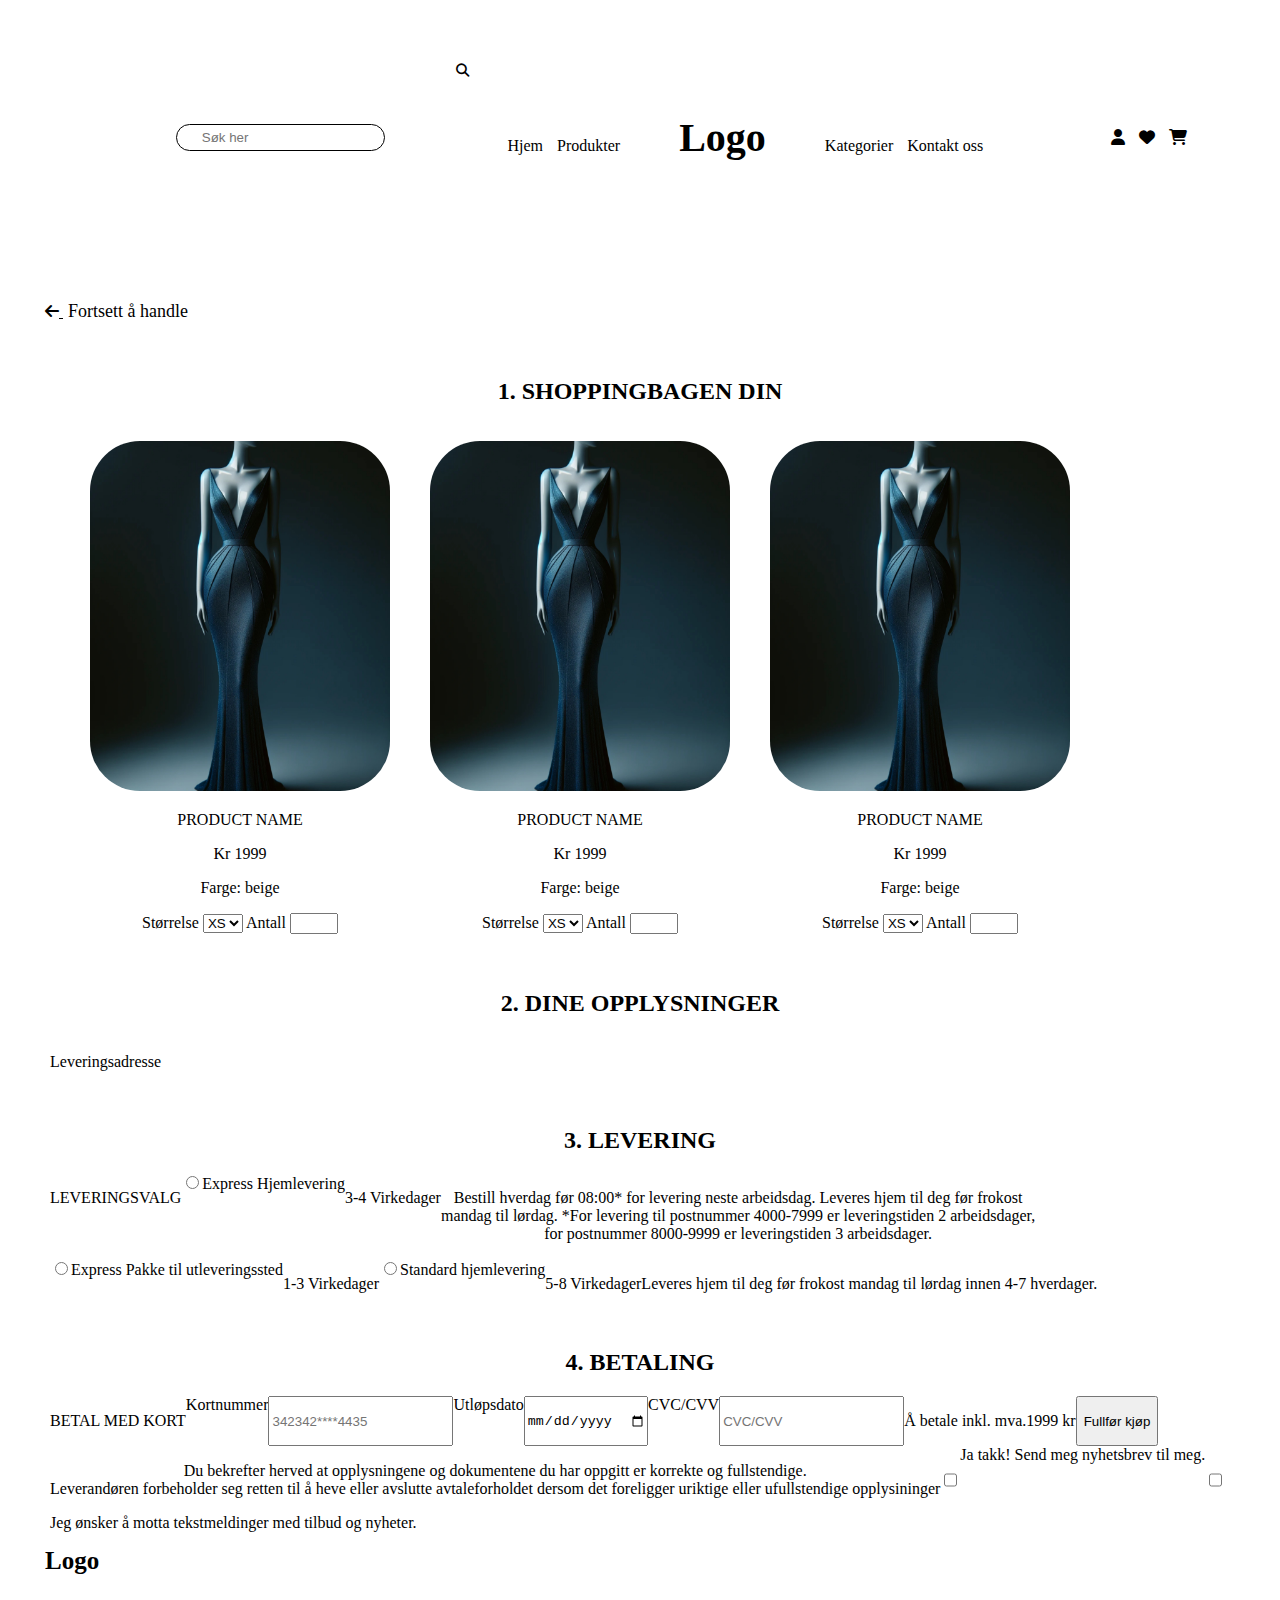
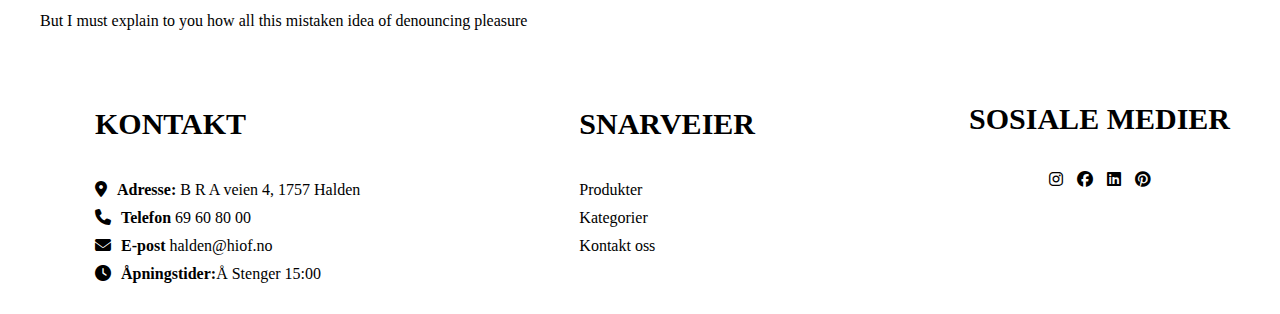
==== commit 54786b82: "endret" ====
--- a/checkout.html
+++ b/checkout.html
@@ -1,5 +1,5 @@
 <!DOCTYPE html>
-<html lang="nb">
+<html lang="en">
 <head>
     <meta charset="UTF-8">
     <meta name="viewport" content="width=device-width, initial-scale=1.0">
@@ -12,23 +12,21 @@
 </head>
 <body>
     <header><a href="index.html" class="logo"></a>
-        
-        <nav>
-            <form>
-            <label>
-                <input type="search" placeholder="Søk her" id="search">
-                <button aria-label="search button"><i class="fa-solid fa-magnifying-glass"></i></button>
-            </label>
+
+            <form id="search">
+                <input type="text" placeholder="Søk her" name="search" i class="round">
+                <button type="submit" i class="corner"><i class="fa fa-search"></i></button>
             </form>
-            
-            <ul>
-                <li><a href="#">Hjem</a></li>
+            <nav>
+            <ul>
+                <li><a href="index.html">Hjem</a></li>
                 <li><a href="#">Produkter</a></li>
-                <li><a href="#" id="logo">Logo</a></li>
+                <li><a href="index.html" id="logo">Logo</a></li>
                 <li><a href="#">Kategorier</a></li>
                 <li><a href="#">Kontakt oss</a></li>
             </ul>
-
+        </nav>
+        <nav>
                 <ul class="flex-menu" id="menu">
                     <li>
                         <a href="#" aria-label="Konto">
@@ -46,13 +44,21 @@
                         </a>
                     </li>
                 </ul>
-        </nav>
+            </nav>
         </header>
     <main>
+         <ul class="breadcrumb">
+            <i class="fa-solid fa-arrow-left"></i>
+            <li><a href="index.html">Fortsett å handle</a></li>
+            </ul>
+
         <section>
-        <h2>1. SHOPPINGBAGEN DIN</h2>
+            <h2>1. SHOPPINGBAGEN DIN</h2>
             <ul>
                 <li>
+                    <picture>
+                        <img src="img/kjole.jpg" alt="kjole" width="300" height="350" alt="placeholder">
+                    </picture>
                     <p>PRODUCT NAME</p>
                     <p>Kr 1999</p>
                     <p>Farge: beige</p>
@@ -64,53 +70,57 @@
                             <option value="saab">M</option>
                             <option value="fiat">L</option>
                             <option value="audi">XL</option>
+                        </select>
                     
-                    <select id="antall" name="antall"></select>
-                    <label for="antall">Antall</label>
-                    <input type="number" id="number" placeholder="antall">
+                        <label for="quantity">Antall</label>
+                        <input type="number" id="quantity" name="Antall" min="1" max="4">
                 </li>
             </ul>
 
 
             <ul>
                 <li>
+                    <picture>
+                        <img src="img/kjole.jpg" alt="kjole" width="300" height="350" alt="placeholder">
+                    </picture>
                     <p>PRODUCT NAME</p>
                     <p>Kr 1999</p>
                     <p>Farge: beige</p>
                     
-                    <label for="størrelse">Størrelse</label>
+                    <label for="size">Størrelse</label>
+                        <select id="size" name="størrelse">
+                            <option value="audi">XS</option>
+                            <option value="volvo">S</option>
+                            <option value="saab">M</option>
+                            <option value="fiat">L</option>
+                            <option value="audi">XL</option>
+                        </select>
+
+                        <label for="quantity">Antall</label>
+                        <input type="number" id="quantity" name="Antall" min="1" max="4">
+                 </li>
+            </ul>
+            
+            <ul>
+                <li>
+                    <picture>
+                        <img src="img/kjole.jpg" alt="kjole" width="300" height="350" alt="placeholder">
+                    </picture>
+                    <p>PRODUCT NAME</p>
+                    <p>Kr 1999</p>
+                    <p>Farge: beige</p>
+                        
+                    <label for="size">Størrelse</label>
                         <select id="størrelse" name="størrelse">
                             <option value="audi">XS</option>
                             <option value="volvo">S</option>
                             <option value="saab">M</option>
                             <option value="fiat">L</option>
                             <option value="audi">XL</option>
-
-                    <select id="antall" name="antall"></select>
-                    <label for="antall">Antall</label>
-                    <input type="number" id="number" placeholder="antall">
-                </li>
-            </ul>
-
-
-                <ul>
-                    <li>
-                        <p>PRODUCT NAME</p>
-                        <p>Kr 1999</p>
-                        <p>Farge: beige</p>
-                        
-                        <label for="størrelse">Størrelse</label>
-                            <select id="størrelse" name="størrelse">
-                                <option value="audi">XS</option>
-                                <option value="volvo">S</option>
-                                <option value="saab">M</option>
-                                <option value="fiat">L</option>
-                                <option value="audi">XL</option>
-
-                        <select id="antall" name="antall"></select>
-                        <label for="antall">Antall</label>
-                        <input type="number" id="number" placeholder="1">
-                    </form>
+                        </select>
+
+                        <label for="quantity">Antall</label>
+                        <input type="number" id="quantity" name="Antall" min="1" max="4">
                     </li>
                 </ul>
             </section>
@@ -144,7 +154,7 @@
             <h2>4. BETALING</h2>
             <p>BETAL MED KORT</p>
         
-            <label for="cardnumber">Kortnummer</label>
+            <label for="number">Kortnummer</label>
             <input type="number" id="kortnummer" placeholder="342342****4435">
             <label for="date">Utløpsdato</label>
             <input type="date" id="dato"placeholder=dato>
@@ -162,37 +172,33 @@
     </main>
 
     <footer>
-        <h2>Logo</h2>
-        <p>lorum ipsum tekst limes inn her</p>
-
-            <section>
-                <h3>KONTAKT</h3>
-                <ul>
-                    <li><i class="fa-solid fa-location-dot"></i> Adresse: B R A veien 4, 1757 Halden</li>
-                    <li><i class="fa-solid fa-phone"></i>Telefon: 69 60 80 00</li>
-                    <li><i class="fa-solid fa-envelope"></i>E-post: halden@hiof.no</li>
-                    <li><i class="fa-solid fa-clock"></i>Åpningstider: Stenger 15:00</li>
-                </ul>
-            </section>
-
-            <section>
-                <h3>SNARVEIER </h3>
-                <ul>
-                    <li>Produkter</li>
-                    <li>Kategorier</li>
-                    <li>Kontakt oss</li>
-                </ul>
-            </section>
-
-            <section>
-                <h3>SOSIALE MEDIER</h3>
-                <ul>
-                    <li><i class="fa-brands fa-instagram"></i></li>
-                    <li><i class="fa-brands fa-facebook"></i></li>
-                    <li><i class="fa-brands fa-linkedin"></i></li>
-                    <li><i class="fa-brands fa-pinterest"></i></li>
-                </ul>
-            </section>
+            <a href="index.html" id="footer-logo">Logo</a>
+            <p>But I must explain to you how all this mistaken idea of denouncing pleasure</p>
+                
+                <section>
+                        <ul class="footer">
+                            <li><h3>KONTAKT</h3></li>
+                            <li><i class="fa-solid fa-location-dot"></i><strong>Adresse:</strong> B R A veien 4, 1757 Halden</li>
+                            <li><i class="fa-solid fa-phone"></i><strong>Telefon</strong> 69 60 80 00</li>
+                            <li><i class="fa-solid fa-envelope"></i><strong>E-post</strong> halden@hiof.no</li>
+                            <li><i class="fa-solid fa-clock"></i><strong>Åpningstider:</strong>Å Stenger 15:00</li>
+                        </ul>
+               
+                        <ul class="footer">
+                            <li><h3>SNARVEIER </h3></li>
+                            <li>Produkter</li>
+                            <li>Kategorier</li>
+                            <li>Kontakt oss</li>
+                        </ul>
+            
+                        <ul class="footer-icons">
+                            <li><h3>SOSIALE MEDIER</h3></li>
+                            <li><a href="#"><i class="fa-brands fa-instagram"></a></i></li>
+                            <li><a href="#"><i class="fa-brands fa-facebook"></a></i></li>
+                            <li><a href="#"><i class="fa-brands fa-linkedin"></a></i></li>
+                            <li><a href="#"><i class="fa-brands fa-pinterest"></a></i></li>
+                     </ul>
+                </section>
     </footer>
 </body>
 </html>--- a/css/style.css
+++ b/css/style.css
@@ -4,31 +4,109 @@
 
 body{
     font-family: Arial, Helvetica, sans-serif
-}
+    padding: 20px;
+    max-width: 1200px;
+    width: 100%;
+    margin: 0 auto;
+}
+
 
 header{
-    background-color: #000;
-    padding: 3rem;
+    background-color: #fff;
+    display: flex;
+    justify-content: space-between;
+    color: #000;
+    align-items: center;
+}
+
+h2{
+    width: 100%;
+    text-align: center;
+}
+
+h3{
+    width: 100%;
+    text-align: left;
+    font-size: 30px;
+}
+
+h4{
+    font-size: ;
 }
 
 nav{
     display: flex;
-    flex-direction: row;
-    align-items: flex-end;
+    align-items: center;
     background-color: #ffff;
-    padding: 1rem;
-}
-
-
-main{
-    background-color: #fff;
     color: #000;
 }
 
+ 
+    ul.header {
+        display: flex;
+        flex-direction: row;
+        margin: 0;
+        padding: 0;
+        align-items: center;
+    }
+
+    li{
+        display: inline;
+        color: #000;
+    }
+
+    a{
+        color: #000;
+        padding: 5px;
+        display: inline-block;
+        text-decoration: none;
+    }
+
+
+    .round{
+        width: 100%;
+        border-radius: 15px;
+        border: 1px #000 solid;
+        padding: 5px 5px 5px 25px;
+        position:relative;
+        top: 0;
+        left: 0;
+        z-index: 5;
+    }
+
+    .corner{
+        position: absolute;
+        top: 60px;
+        left: 450px;
+        height: 20px;
+        width: 20px;
+        z-index: 10;
+        border-radius: 10px;
+        border: none;
+        background: #fff;
+    }
+
+    .search{
+        position: relative;
+        width: 190px;
+        height: 30px;
+    }
+
+
 section{
     display: flex;
     flex-wrap: wrap;
 }
+
+#section{
+    display: grid;
+    grid-template-columns: 1fr 1fr;
+}
+
+.items {
+    width: 100%;
+}
+
 
 
 .btn{
@@ -42,92 +120,155 @@
 }
 
 #logo{
+    padding: 50px;
     font-size: 40px;
-    margin-bottom: 1rem;
     font-weight: 900;
     text-decoration: none;
     color: #000;
 }
 
-ul{
-    display: flex;
-    flex-direction: row;
-    padding: 0;
-    margin: 0;
-    list-style: none;
-    text-align: right;
-}
-
-    li{
-        a{
-            padding: 0.5rem 1rem;
-            display: inline-block;
-            text-decoration: none;
-            color: #fff;
-        }
-    }
 
 main{
     background-color: #ffff;
     grid-area: main;
 }
 
-
+ul.breadcrumb{
+    padding: 5px;
+    background-color: #fff;
+    text-decoration: underline;
+}
+
+ul.breadcrumb li{
+    display: inline;
+    font-size: 18px;
+    text-decoration-line: underline;
+}
+
+section {
+    border: 1px;
+    margin: auto;
+    padding: 10px;
+    text-align: center;
+}
+
+img{
+    border-radius: 50px;
+}
+
+.grid-container{
+    display: grid;
+    grid-template-columns: 30% 30% 30%;
+    grid-template-rows: 200px 200px 200px;
+    gap: 1rem 1rem 1rem;
+}
+
+.grid-category1{
+    grid-row-start: 1;
+    grid-row-end: 2;
+    grid-column-start: 1;
+    grid-column-end: 1;
+}
+
+.grid-category2{
+    grid-row-start: 1;
+    grid-row-end: 1;
+    grid-column-start: 2;
+    grid-column-end: 2;
+}
+
+.grid-category3{
+    grid-row-start: 1;
+    grid-row-end: 3;
+    grid-column-start: 3;
+    grid-column-end: 3;
+}
+
+.grid-category4{
+    grid-row-start: 2;
+    grid-row-end: 2;
+    grid-column-start: 1;
+    grid-column-end: 1;
+}
+
+.grid-category5{
+    grid-row-start: 1;
+    grid-row-end: 3;
+    grid-column-start: 4;
+    grid-column-end: 5;
+}
+
+.row{
+    display: flex;
+    flex-wrap: wrap;
+    padding: 0;
+}
+
+.column{
+    flex: 30%;
+    padding: 0 2px;
+    column-gap: 30px
+}
+
+.column img{
+    margin-top: 4px;
+}
+
+div{
+    
+}
+
+article{
+    display: inline-block;
+    width: 300px;
+    padding: 5px;
+    margin: 0px 5px;
+    outline: #dfdede solid 0.2px;
+    border-radius: 15px;
+    justify-content: space-between;
+    text-align: left;
+}
 
 footer{
     background-color: #fff; 
     color: #000; 
-    display: flex; 
-    flex-direction: row;
-    padding: 3rem; 
-
+    display: block; 
+    
 
     section{
+        justify-content: space-between;
         flex-basis: 50%;
         flex-grow: 1; 
         min-width: 300px;
-
-
-    }
+    }
+}
+
+ul.footer li{
+    display: block;
+    text-align: left;
+    padding: 5px;
+}
+
+ul.footer li i{
+    padding-right: 10px;
+}
+
+
+ul.footer-icons li{
+    display: inline;
+    justify-content:
+}
 
     #footer-logo{
         width: 100%;
         font-size: 25px;
         margin-bottom: 1rem;
         font-weight: 900;
-        letter-spacing: -5px;
         text-decoration: none;
         color: #000;
     }
 
 
-    a{
-        color: #fff; 
-    }
-
-    ul{
-        list-style: none; 
-        padding: 0; 
-        margin: 0;
-
-        li{
-            padding: 1rem 0; 
-            display: flex; 
-            gap: 1rem; 
-        }
-    }
-}
-
-
-
-
-
-
- 
-
-h2{
-    width: 100%;
-}
 
 #some{
     display: flex;
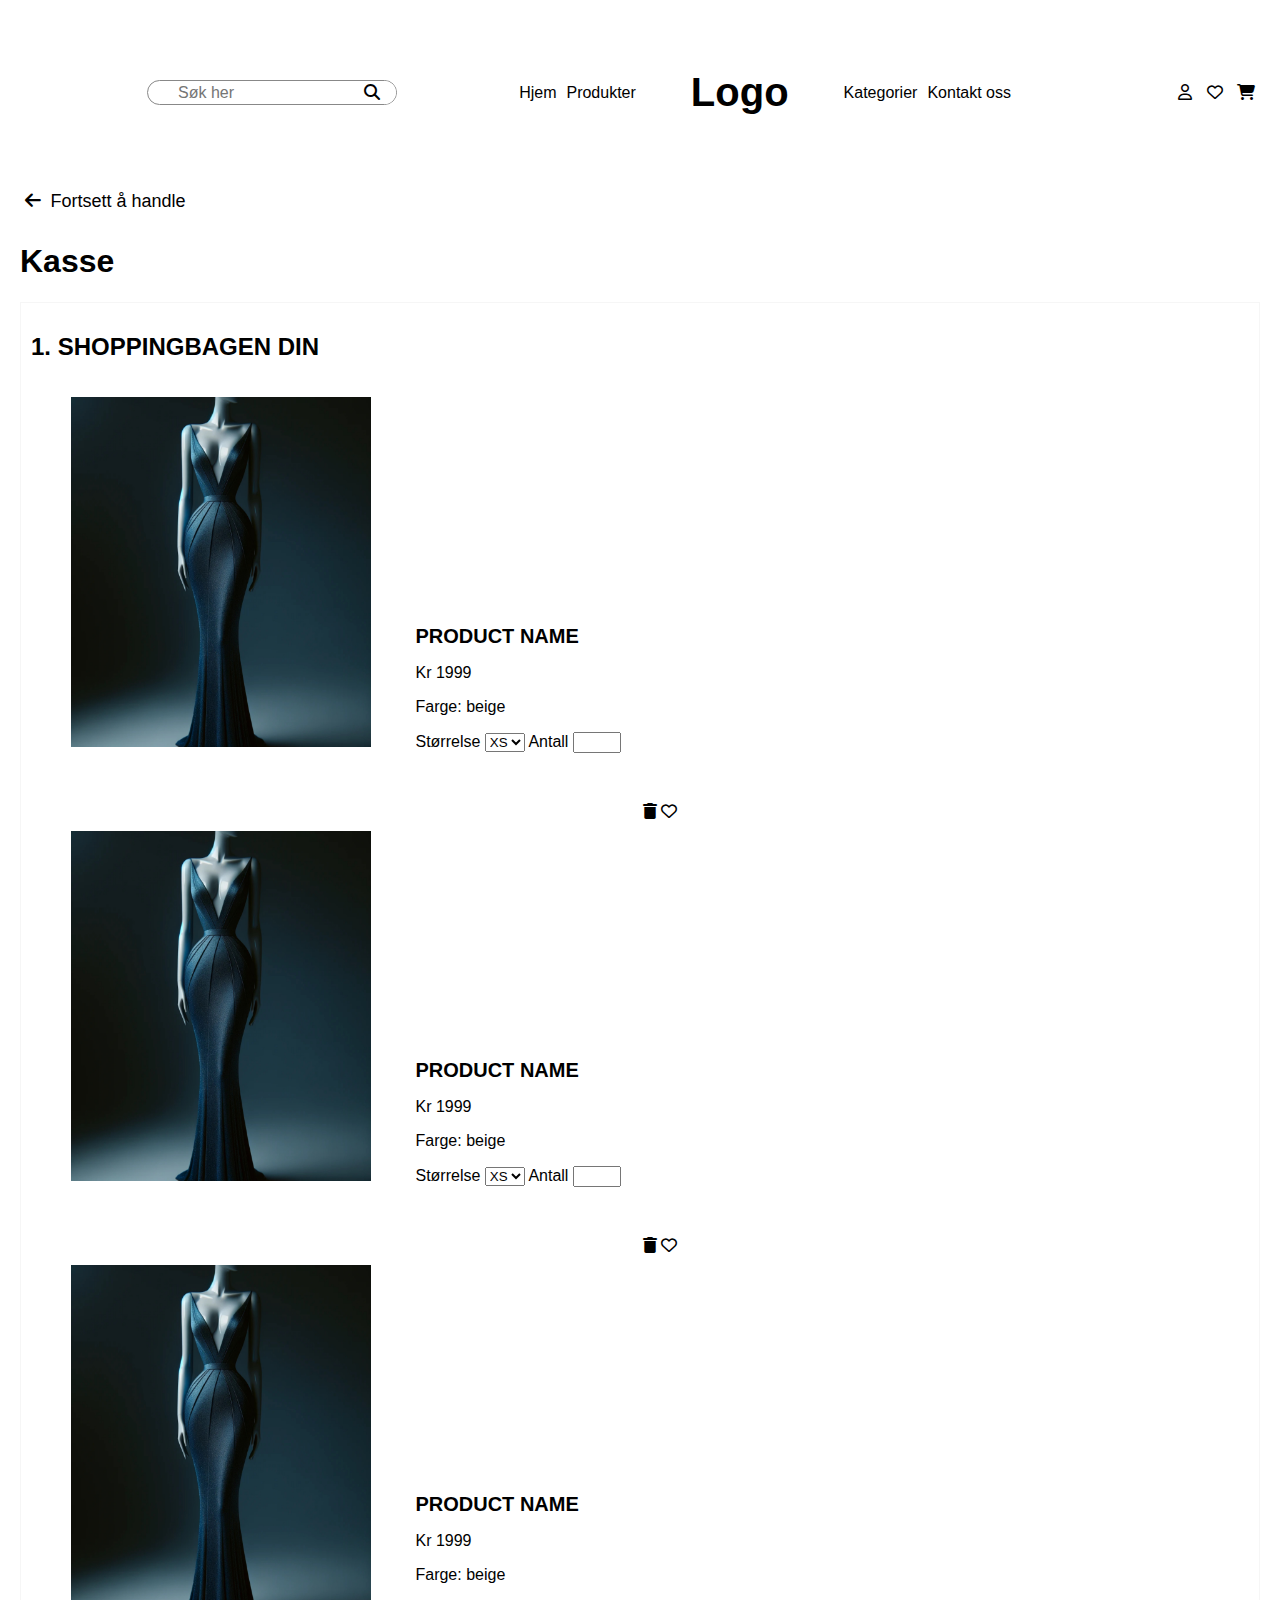
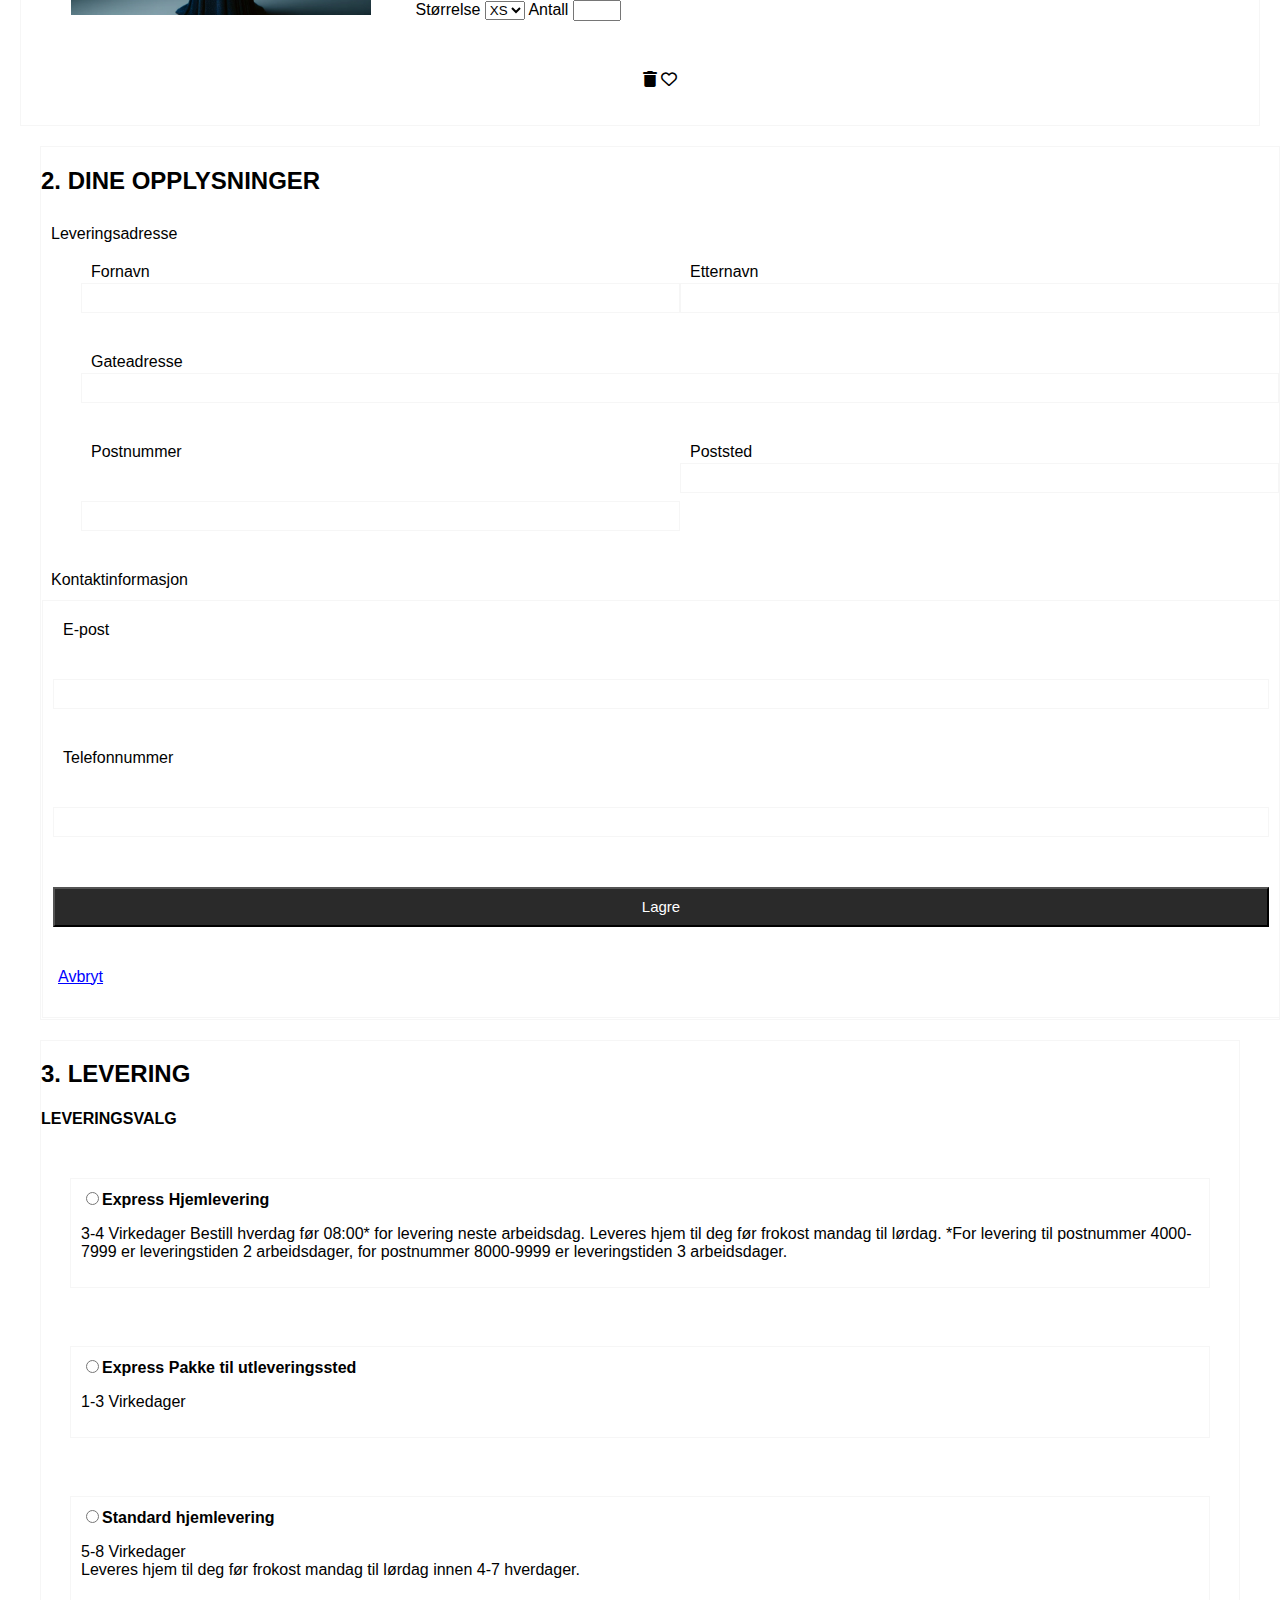
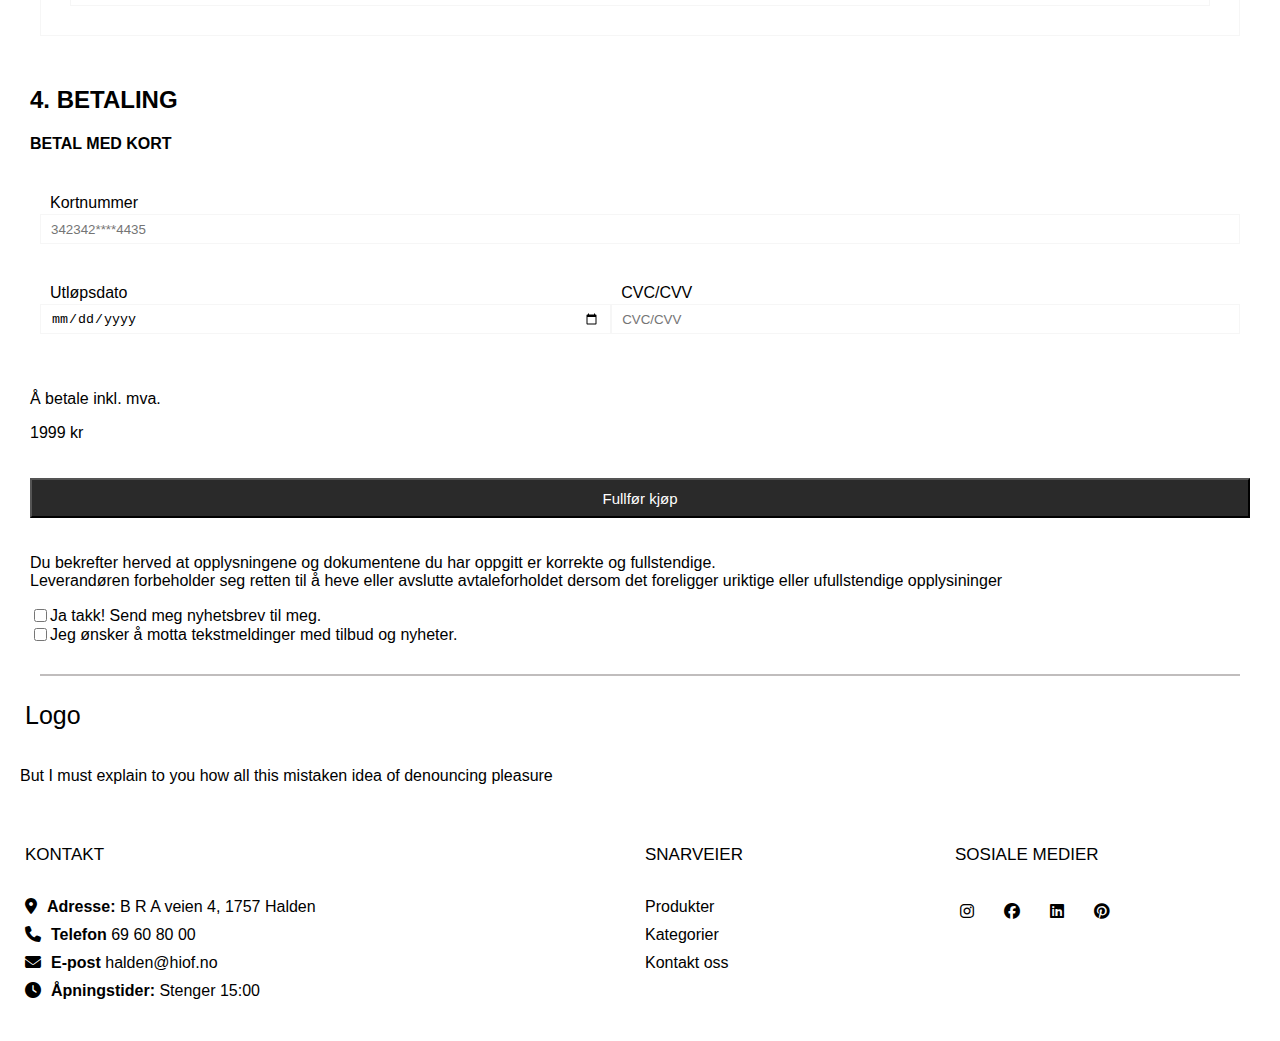
==== commit aa36173f: "endret" ====
--- a/checkout.html
+++ b/checkout.html
@@ -1,9 +1,13 @@
+
+
 <!DOCTYPE html>
-<html lang="en">
+<html lang="nb">
+
 <head>
     <meta charset="UTF-8">
     <meta name="viewport" content="width=device-width, initial-scale=1.0">
     <link rel="stylesheet" href="ikoner/css/solid.css">
+    <link rel="stylesheet" href="ikoner/css/regular.css">
     <link rel="stylesheet" href="ikoner/css/fontawesome.css">
     <link rel="stylesheet" href="ikoner/css/brands.css">
     <link rel="stylesheet" href="css/style.css">
@@ -11,194 +15,259 @@
     <title>Eksamen</title>
 </head>
 <body>
-    <header><a href="index.html" class="logo"></a>
-
-            <form id="search">
-                <input type="text" placeholder="Søk her" name="search" i class="round">
-                <button type="submit" i class="corner"><i class="fa fa-search"></i></button>
-            </form>
-            <nav>
-            <ul>
-                <li><a href="index.html">Hjem</a></li>
-                <li><a href="#">Produkter</a></li>
-                <li><a href="index.html" id="logo">Logo</a></li>
-                <li><a href="#">Kategorier</a></li>
-                <li><a href="#">Kontakt oss</a></li>
-            </ul>
-        </nav>
-        <nav>
-                <ul class="flex-menu" id="menu">
-                    <li>
-                        <a href="#" aria-label="Konto">
-                            <i class="fa-regular fa-user"></i>
-                        </a>
-                    </li>
-                    <li>
-                        <a href="#" aria-label="Favoritter">
-                            <i class="fa-regular fa-heart"></i>
-                        </a>
-                    </li>
-                    <li>
-                        <a href="#" aria-label="Handlekurv">
-                            <i class="fa-solid fa-cart-shopping"></i>
-                        </a>
-                    </li>
-                </ul>
-            </nav>
-        </header>
+    <header class="main-header"><a href="index.html" class="logo"></a>
+    
+        <form class="search-wrapper">
+            <input type="search" placeholder="Søk her">
+            <button class="search-btn">
+            <i id="search-icon" class="fa-solid fa-magnifying-glass"></i>
+        </button>
+        </form>
+        
+    <nav class="nav-header">
+        <ul class="header">
+            <li><a href="index.html">Hjem</a></li>
+            <li><a href="#">Produkter</a></li>
+            <li><a href="index.html" id="logo">Logo</a></li>
+            <li><a href="#">Kategorier</a></li>
+            <li><a href="#">Kontakt oss</a></li>
+        </ul>
+    </nav>
+        
+    <nav>
+        <ul class="flex-menu" id="menu">
+            <li>
+                <a href="#" aria-label="Konto">
+                <i class="fa-regular fa-user"></i>
+                </a>
+            </li>
+
+            <li>
+                <a href="#" aria-label="Favoritter">
+                <i class="fa-regular fa-heart"></i>
+                </a>
+            </li>
+
+            <li>
+                <a href="#" aria-label="Handlekurv">
+                <i class="fa-solid fa-cart-shopping"></i>
+                </a>
+            </li>
+        </ul>
+    </nav>
+    </header>
+
     <main>
          <ul class="breadcrumb">
-            <i class="fa-solid fa-arrow-left"></i>
+            <li><i class="fa-solid fa-arrow-left"></i></li>
             <li><a href="index.html">Fortsett å handle</a></li>
             </ul>
 
-        <section>
-            <h2>1. SHOPPINGBAGEN DIN</h2>
-            <ul>
-                <li>
-                    <picture>
-                        <img src="img/kjole.jpg" alt="kjole" width="300" height="350" alt="placeholder">
+        <h1>Kasse</h1>
+            
+        <section class="shoppingbag col-12">
+            <h2 class="left-align">1. SHOPPINGBAGEN DIN</h2>
+
+            <ul class="container-checkout-product col-12">
+
+                <li class="checkout-product">
+                    <picture class="row-element col-4">
+                        <img src="img/kjole.jpg" alt="kjole" width="300" height="350">
                     </picture>
-                    <p>PRODUCT NAME</p>
+                    
+                    <section class="productinfo row-element col-6">
+                    <h3 class="productname">PRODUCT NAME</h3>
                     <p>Kr 1999</p>
                     <p>Farge: beige</p>
         
                     <label for="size">Størrelse</label>
-                        <select id="size" name="størrelse">
-                            <option value="audi">XS</option>
-                            <option value="volvo">S</option>
-                            <option value="saab">M</option>
-                            <option value="fiat">L</option>
-                            <option value="audi">XL</option>
-                        </select>
+                    <select id="size" name="størrelse">
+                        <option value="xsmall">XS</option>
+                        <option value="small">S</option>
+                        <option value="medium">M</option>
+                        <option value="large">L</option>
+                        <option value="xlarge">XL</option>
+                    </select>
                     
                         <label for="quantity">Antall</label>
                         <input type="number" id="quantity" name="Antall" min="1" max="4">
+                    </section>
+                    <section class="row-element col-2">
+                        <i class="fa-solid fa-trash"></i>
+                        <i class="fa-regular fa-heart"></i>
+                    </section>
                 </li>
-            </ul>
-
-
-            <ul>
-                <li>
-                    <picture>
-                        <img src="img/kjole.jpg" alt="kjole" width="300" height="350" alt="placeholder">
+            
+                <li class="checkout-product">
+                    <picture class="row-element">
+                        <img src="img/kjole.jpg" alt="kjole" width="300" height="350">
                     </picture>
-                    <p>PRODUCT NAME</p>
+                    
+                    <section class="productinfo row-element">
+                    <h3 class="productname">PRODUCT NAME</h3>
                     <p>Kr 1999</p>
                     <p>Farge: beige</p>
-                    
+        
                     <label for="size">Størrelse</label>
-                        <select id="size" name="størrelse">
-                            <option value="audi">XS</option>
-                            <option value="volvo">S</option>
-                            <option value="saab">M</option>
-                            <option value="fiat">L</option>
-                            <option value="audi">XL</option>
-                        </select>
-
+                    <select id="size" name="størrelse">
+                        <option value="xsmall">XS</option>
+                        <option value="small">S</option>
+                        <option value="medium">M</option>
+                        <option value="large">L</option>
+                        <option value="xlarge">XL</option>
+                    </select>
+                    
                         <label for="quantity">Antall</label>
                         <input type="number" id="quantity" name="Antall" min="1" max="4">
-                 </li>
-            </ul>
-            
-            <ul>
-                <li>
-                    <picture>
-                        <img src="img/kjole.jpg" alt="kjole" width="300" height="350" alt="placeholder">
+                    </section>
+                    <section class="row-element">
+                        <i class="fa-solid fa-trash"></i>
+                        <i class="fa-regular fa-heart"></i>
+                    </section>
+                </li>
+
+                <li class="checkout-product">
+                    <picture class="row-element">
+                        <img src="img/kjole.jpg" alt="kjole" width="300" height="350">
                     </picture>
-                    <p>PRODUCT NAME</p>
+                    
+                    <section class="productinfo row-element">
+                    <h3 class="productname">PRODUCT NAME</h3>
                     <p>Kr 1999</p>
                     <p>Farge: beige</p>
-                        
+        
                     <label for="size">Størrelse</label>
-                        <select id="størrelse" name="størrelse">
-                            <option value="audi">XS</option>
-                            <option value="volvo">S</option>
-                            <option value="saab">M</option>
-                            <option value="fiat">L</option>
-                            <option value="audi">XL</option>
-                        </select>
-
+                    <select id="size" name="størrelse">
+                        <option value="xsmall">XS</option>
+                        <option value="small">S</option>
+                        <option value="medium">M</option>
+                        <option value="large">L</option>
+                        <option value="xlarge">XL</option>
+                    </select>
+                    
                         <label for="quantity">Antall</label>
                         <input type="number" id="quantity" name="Antall" min="1" max="4">
-                    </li>
+                    </section>
+                    <section class="row-element">
+                        <i class="fa-solid fa-trash"></i>
+                        <i class="fa-regular fa-heart"></i>
+                    </section>
+                </li>
                 </ul>
-            </section>
-
-            <section>
-            <h2>2. DINE OPPLYSNINGER</h2>
-            <p>Leveringsadresse</p>
-            </section>  
+        </section>
+
+        <section class="leveringsadresse col-12">
+       
+            <h2 class="left-align">2. DINE OPPLYSNINGER</h2>
+            <h4 class="checkout-label">Leveringsadresse</h4>
+            <form class="grid-container-checkout-adress col-12" action="index.html" method="post">
+            
+                <label class="checkout-label grid-checkout-fname col-12" for="fname">Fornavn</label>
+                <input class="checkout-input grid-checkout-fname col-12" type="text" id="fname" name="fname">
+            
+                <label class="checkout-label grid-checkout-lname col-12" for="lname">Etternavn</label>
+                <input class="checkout-input grid-checkout-lname col-12" for="text" id="lname" name="lname">
+        
+                <label class="checkout-label grid-checkout-adress col-12" for="adress">Gateadresse</label>
+                <input class="checkout-input checkout-input grid-checkout-adress col-12" for="text" id="adress" name="adress">
+        
+                <label class="checkout-label grid-checkout-postcode col-12" for="postcode">Postnummer</label>
+                <input class="checkout-input grid-checkout-postcode col-12" type="number" id="number" name="number">
+            
+                <label class="checkout-label grid-checkout-postplace col-12" for="postplace">Poststed</label>
+                <input class="checkout-input grid-checkout-postplace col-12" for="postplace" id="postplace" name="postplace">
+        </form>
+
+            <h4 class="checkout-label">Kontaktinformasjon</h4>
+                <form class="container-checkout-contactinfo col-12">
+
+            <label class="checkout-label col-12" for="email">E-post</label>
+            <input class="checkout-input col-12" type="email" id="email" name="email" >
+
+            <label class="checkout-label col-12" for="phone">Telefonnummer</label>
+            <input class="checkout-input col-12" type="phone" id="phone" name="phone">
+
+            <button class="btn-save col-12" type="button">Lagre</button>
+            <p><a class="a-cancel col-12" href="index.html">Avbryt</a></p>
+        </form>
+        </section>
+     
                 
-    
-            <section>
-            <h2>3. LEVERING</h2>
-            <p>LEVERINGSVALG</p>
-            <label><input type="radio" name="gender">Express Hjemlevering</label>
-            <p>3-4 Virkedager</p>
-            <p>Bestill hverdag før 08:00* for levering neste arbeidsdag. Leveres hjem til deg før frokost <br> mandag til lørdag. *For levering til postnummer 4000-7999 er leveringstiden 2 arbeidsdager, <br>for postnummer 8000-9999 er leveringstiden 3 arbeidsdager.</p>
-        
-
-        
-            <label><input type="radio" name="gender">Express Pakke til utleveringssted</label>
-            <p>1-3 Virkedager</p>
-        
-
-        
-            <label><input type="radio" name="gender">Standard hjemlevering</label>
-            <p>5-8 Virkedager</p>
-            <p>Leveres hjem til deg før frokost mandag til lørdag innen 4-7 hverdager.</p>
-            </section>
-
-            <section>
-            <h2>4. BETALING</h2>
-            <p>BETAL MED KORT</p>
-        
-            <label for="number">Kortnummer</label>
-            <input type="number" id="kortnummer" placeholder="342342****4435">
-            <label for="date">Utløpsdato</label>
-            <input type="date" id="dato"placeholder=dato>
-            <label for="CVC">CVC/CVV</label>
-            <input type="text" id="CVC" placeholder="CVC/CVV" maxlength="3">
+        <section class="levering">
+
+            <h2 class="left-align">3. LEVERING</h2>
+            <h4 class="h3-checkout-uppercase">LEVERINGSVALG</h4>
+
+            <form class="container-checkout-deliveryoptions col-12"> 
+                <label><input type="radio" name="gender"><b>Express Hjemlevering</b> <p>3-4 Virkedager Bestill hverdag før 08:00* for levering neste arbeidsdag. Leveres hjem til deg før frokost mandag til lørdag. *For levering til postnummer 4000-7999 er leveringstiden 2 arbeidsdager, for postnummer 8000-9999 er leveringstiden 3 arbeidsdager.</p></label>
+                <label><input type="radio" name="gender"><b>Express Pakke til utleveringssted</b> <p>1-3 Virkedager</p></label>
+                <label><input type="radio" name="gender"><b>Standard hjemlevering</b> <p>5-8 Virkedager <br>
+                    Leveres hjem til deg før frokost mandag til lørdag innen 4-7 hverdager.</p></label>
+            </form>
+        </section>
+
+
+        <section class="container-checkout-payment col-12">
+
+            <h2 class="left-align">4. BETALING</h2>
+            <h4 class="h3-checkout">BETAL MED KORT</h4>
+            <section class="grid-container-checkout-payment col-12">
+
+            <label class="col-12 grid-checkout-cardnumber checkout-label" for="number">Kortnummer</label>
+            <input class="col-12 grid-checkout-cardnumber checkout-input" type="number" id="kortnummer" placeholder="342342****4435">
+            <label class="col-12 grid-checkout-expirationdate checkout-label"for="date">Utløpsdato</label>
+            <input class="col-12 grid-checkout-expirationdate checkout-input" type="date" id="dato"placeholder=dato>
+            <label class="col-12 grid-checkout-cvc checkout-label" for="CVC">CVC/CVV</label>
+            <input class="col-12 grid-checkout-cvc checkout-input" type="text" id="CVC" placeholder="CVC/CVV" maxlength="3">
+        </section>
             <p>Å betale inkl. mva.</p>
             <p>1999 kr</p>
-            <input type="submit" value="Fullfør kjøp">
+
+            <button class="btn-submit">Fullfør kjøp</button>
+            
             <p>Du bekrefter herved at opplysningene og dokumentene du har oppgitt er korrekte og fullstendige. <br> Leverandøren forbeholder seg retten til å heve eller avslutte avtaleforholdet dersom det foreligger uriktige eller ufullstendige opplysininger</p>
-            <input type="checkbox" id="motta">
-            <label for="motta">Ja takk! Send meg nyhetsbrev til meg.</label>
-            <input type="checkbox" id="motta">
-            <label for="motta">Jeg ønsker å motta tekstmeldinger med tilbud og nyheter.</label>
-            </section>
+                <form class="commit col-12">
+                    <input class="commit" type="checkbox" id="motta">
+                    <label class="commit" for="motta">Ja takk! Send meg nyhetsbrev til meg.</label>
+                </form>
+                <form class="commit col-12">
+                    <input class="commit" type="checkbox" id="motta">
+                    <label class="commit" for="motta">Jeg ønsker å motta tekstmeldinger med tilbud og nyheter.</label>
+                </form>
+        </section>
+
     </main>
-
-    <footer>
-            <a href="index.html" id="footer-logo">Logo</a>
-            <p>But I must explain to you how all this mistaken idea of denouncing pleasure</p>
+    <hr>
+    <footer>  
+        <a href="index.html" id="footer-logo">Logo</a>
+        <p>But I must explain to you how all this mistaken idea of denouncing pleasure</p>
                 
-                <section>
-                        <ul class="footer">
-                            <li><h3>KONTAKT</h3></li>
-                            <li><i class="fa-solid fa-location-dot"></i><strong>Adresse:</strong> B R A veien 4, 1757 Halden</li>
-                            <li><i class="fa-solid fa-phone"></i><strong>Telefon</strong> 69 60 80 00</li>
-                            <li><i class="fa-solid fa-envelope"></i><strong>E-post</strong> halden@hiof.no</li>
-                            <li><i class="fa-solid fa-clock"></i><strong>Åpningstider:</strong>Å Stenger 15:00</li>
-                        </ul>
-               
-                        <ul class="footer">
-                            <li><h3>SNARVEIER </h3></li>
-                            <li>Produkter</li>
-                            <li>Kategorier</li>
-                            <li>Kontakt oss</li>
-                        </ul>
-            
-                        <ul class="footer-icons">
-                            <li><h3>SOSIALE MEDIER</h3></li>
-                            <li><a href="#"><i class="fa-brands fa-instagram"></a></i></li>
-                            <li><a href="#"><i class="fa-brands fa-facebook"></a></i></li>
-                            <li><a href="#"><i class="fa-brands fa-linkedin"></a></i></li>
-                            <li><a href="#"><i class="fa-brands fa-pinterest"></a></i></li>
-                     </ul>
+        <section class="footer-contact-info col-12">
+            <ul class="footer col-6">
+                <li><h4 class="footer">KONTAKT</h4></li>
+                <li><i class="fa-solid fa-location-dot"></i><b>Adresse:</b> B R A veien 4, 1757 Halden</li>
+                <li><i class="fa-solid fa-phone"></i><b>Telefon</b> 69 60 80 00</li>
+                <li><i class="fa-solid fa-envelope"></i><b>E-post</b> halden@hiof.no</li>
+                <li><i class="fa-solid fa-clock"></i><b>Åpningstider:</b> Stenger 15:00</li>
+            </ul>
+            
+            <ul class="footer col-3">
+                <li><h4 class="footer">SNARVEIER </h4></li>
+                <li>Produkter</li>
+                <li>Kategorier</li>
+                <li>Kontakt oss</li>
+            </ul>
+            
+            <ul class="footer col-3">
+                <li><h4 class="footer">SOSIALE MEDIER</h4></li>
+                <section class="footer-icons">
+                    <li><a href="#"><i class="fa-brands fa-instagram"></i></a></li>
+                    <li><a href="#"><i class="fa-brands fa-facebook"></i></a></li>
+                    <li><a href="#"><i class="fa-brands fa-linkedin"></i></a></li>
+                    <li><a href="#"><i class="fa-brands fa-pinterest"></i></a></li>
                 </section>
+            </ul>
+        </section>
     </footer>
-</body>
-</html>+    </body>
+</html>
--- a/ikoner/css/regular.css
+++ b/ikoner/css/regular.css
@@ -0,0 +1,19 @@
+/*!
+ * Font Awesome Free 6.6.0 by @fontawesome - https://fontawesome.com
+ * License - https://fontawesome.com/license/free (Icons: CC BY 4.0, Fonts: SIL OFL 1.1, Code: MIT License)
+ * Copyright 2024 Fonticons, Inc.
+ */
+:root, :host {
+  --fa-style-family-classic: 'Font Awesome 6 Free';
+  --fa-font-regular: normal 400 1em/1 'Font Awesome 6 Free'; }
+
+@font-face {
+  font-family: 'Font Awesome 6 Free';
+  font-style: normal;
+  font-weight: 400;
+  font-display: block;
+  src: url("../webfonts/fa-regular-400.woff2") format("woff2"), url("../webfonts/fa-regular-400.ttf") format("truetype"); }
+
+.far,
+.fa-regular {
+  font-weight: 400; }
--- a/css/style.css
+++ b/css/style.css
@@ -1,11 +1,12 @@
+
 *{
     box-sizing: border-box;
 }
 
 body{
-    font-family: Arial, Helvetica, sans-serif
+    font-family: Arial, Helvetica, sans-serif;
     padding: 20px;
-    max-width: 1200px;
+    max-width: 100%;
     width: 100%;
     margin: 0 auto;
 }
@@ -19,6 +20,82 @@
     align-items: center;
 }
 
+header.scroll-container1 {
+    background-color: #fff;
+    overflow: auto;
+    white-space: nowrap;
+    gap: 10px;
+    position: relative;
+    font-size: 12px;
+}
+
+header.scroll-container1 img{
+    padding: 0;
+    border-radius: 50px;
+    gap: 10px;
+    width: 500px;
+}
+
+
+.btn-scroll-container11{
+    background-color: #fff;
+    border: none;
+    color: #000;
+    padding: 15px 15px;
+    text-align: center;
+    border-radius: 50px;
+    font-size: 12px;
+    margin: 4px 2px;
+    cursor: pointer;
+}
+
+.btn-scroll-container12{
+    background-color: #fff;
+    border: none;
+    color: #000;
+    padding: 15px 15px;
+    text-align: center;
+    border-radius: 50px;
+    font-size: 12px;
+    margin: 4px 2px;
+    cursor: pointer;
+}
+
+.btn-scroll-container13{
+    background-color: #fff;
+    border: none;
+    color: #000;
+    padding: 15px 15px;
+    text-align: center;
+    border-radius: 50px;
+    font-size: 12px;
+    margin: 4px 2px;
+    cursor: pointer;
+}
+
+.left{
+    position: absolute;
+    bottom: 30%;
+    right: 400px;
+    text-align: right;
+}
+
+.middle{
+    position: absolute;
+    bottom: 30%;
+    left: 1250px;
+    text-align: left;
+}
+
+.right{
+    position: absolute;
+    bottom: 30%;
+    left: 2520px;
+    text-align: left;
+}
+
+
+
 h2{
     width: 100%;
     text-align: center;
@@ -32,6 +109,11 @@
 
 h4{
     font-size: ;
+}
+
+hr{
+    border: 0.5px solid #c0bdbd;
+    margin: 20px;
 }
 
 nav{
@@ -44,15 +126,16 @@
  
     ul.header {
         display: flex;
-        flex-direction: row;
         margin: 0;
         padding: 0;
         align-items: center;
+        flex-wrap: wrap;
     }
 
     li{
         display: inline;
         color: #000;
+        flex-wrap: wrap;
     }
 
     a{
@@ -63,41 +146,47 @@
     }
 
 
-    .round{
-        width: 100%;
-        border-radius: 15px;
-        border: 1px #000 solid;
-        padding: 5px 5px 5px 25px;
-        position:relative;
-        top: 0;
-        left: 0;
-        z-index: 5;
-    }
-
-    .corner{
-        position: absolute;
-        top: 60px;
-        left: 450px;
-        height: 20px;
-        width: 20px;
-        z-index: 10;
-        border-radius: 10px;
-        border: none;
-        background: #fff;
-    }
-
-    .search{
-        position: relative;
-        width: 190px;
-        height: 30px;
-    }
-
-
-section{
-    display: flex;
-    flex-wrap: wrap;
-}
-
+
+/* søke felt med ikon inni*/
+
+.search-wrapper{
+    width: 250px;
+    height: 25px;
+    display: flex;
+    border-radius: 2rem;
+    background: #fff;
+    align-items: center;
+    justify-content: center;
+    outline: none;
+    border: 1px solid #888;
+    overflow: hidden;
+}
+
+.search-wrapper input{
+    width: 100%;
+    height: 100%;
+    padding: 10px;
+    margin-left: 20px;
+    outline: none;
+    border: none;
+    font-size: 1rem;
+}
+
+.search-btn{
+    font-size: 1rem;
+    border-radius: 0;
+    padding: 10px;
+    border: 2px  white;
+    width: 60px;
+    cursor: pointer;
+    height: 60px;
+    background: #fff;
+    margin-left: auto;
+}
+
+    
+    
+    
 #section{
     display: grid;
     grid-template-columns: 1fr 1fr;
@@ -107,17 +196,37 @@
     width: 100%;
 }
 
-
-
-.btn{
-    display: inline-block;
-    padding: 1rem;
-    border: 0px solid #000;
-    background-color: #444444;
+.btn-container-best-products{
+    display: flex;
+    justify-content: center;
+    margin: auto;
+}
+
+.btn-best-products{
+    background-color: #fff;
+    border: 1px solid;
+    color: #000;
+    padding: 10px 5px;
+    text-align: center;
+    border-radius: 50px;
+    font-size: 14px;
+    margin: 4px 2px;
+    cursor: pointer;
+    text-transform: capitalize;
+    width: 100px;
+}
+
+.btn-best-products:hover{
+    background-color: #777676;
     color: #fff;
-    text-decoration: none;
-    margin: 10px 0px
-}
+}
+
+/*Min tolkning på btn onclick er at denne knappen skal være svart når en kategori er valgt. I mangel på funksjon onclick har jeg endret knappens farge til svart når den er aktiv*/
+.btn-best-products:active{
+    background-color: #000000;
+    color: #fff;
+}
+
 
 #logo{
     padding: 50px;
@@ -133,16 +242,15 @@
     grid-area: main;
 }
 
+/*product bredcrumb*/
 ul.breadcrumb{
     padding: 5px;
     background-color: #fff;
-    text-decoration: underline;
 }
 
 ul.breadcrumb li{
     display: inline;
     font-size: 18px;
-    text-decoration-line: underline;
 }
 
 section {
@@ -153,50 +261,143 @@
 }
 
 img{
+    border-radius: px;
+}
+
+/*våre mest populære produkter*/
+/*
+.grid-container-product{
+    display: grid;
+    grid-template-columns: repeat(3, 1fr);
+    grid-template-rows: auto;
+    margin: 0;
+    width: 100%;
+}
+*/
+
+.grid-product{
+    position: relative;
+    display: grid;
+}
+
+.grid-container-product{
+    grid-template-columns: 1fr;
+}
+
+.grid-product p{
+   flex-direction: row;
+   justify-content: space-between;
+   font-size: 15px;
+
+}
+
+.float {
+    display: flex;
+    flex-direction: row;
+    justify-content: space-between;
+    margin: 0px;
+}
+
+
+
+.reviews{
+    display: inline-block;
+}
+
+.iconheart{
+    position: relative;
+    top: -400px;
+    left: 130px;
+    box-shadow: 4px #d7d7d7;
+
+}
+
+.grid-container-product img{
     border-radius: 50px;
 }
 
-.grid-container{
+
+/*
+.grid-container-category{
     display: grid;
-    grid-template-columns: 30% 30% 30%;
-    grid-template-rows: 200px 200px 200px;
-    gap: 1rem 1rem 1rem;
-}
-
-.grid-category1{
-    grid-row-start: 1;
-    grid-row-end: 2;
-    grid-column-start: 1;
-    grid-column-end: 1;
-}
-
-.grid-category2{
-    grid-row-start: 1;
-    grid-row-end: 1;
-    grid-column-start: 2;
-    grid-column-end: 2;
-}
-
-.grid-category3{
-    grid-row-start: 1;
-    grid-row-end: 3;
-    grid-column-start: 3;
-    grid-column-end: 3;
-}
-
-.grid-category4{
-    grid-row-start: 2;
-    grid-row-end: 2;
-    grid-column-start: 1;
-    grid-column-end: 1;
-}
-
-.grid-category5{
-    grid-row-start: 1;
-    grid-row-end: 3;
-    grid-column-start: 4;
-    grid-column-end: 5;
-}
+    gap: 20px;
+ 
+    grid-template-areas: 'category1 category2 category3'
+                         'category1 category2 category3'
+                         'category4 category4 category3'
+                         'category4 category4 category5'
+                         'category4 category4 category5';
+ 
+ }
+*/
+
+.grid-container-category{ 
+    display: grid;
+    grid-template-areas: 'category1'
+                        'category2'
+                        'category3'
+                        'category4'
+                        'category5';
+
+}
+
+ .grid-container-category img{
+    border-radius: 50px;  
+    
+} 
+
+.img-category{
+    width: 100%;
+    height: auto;
+}
+
+ .grid-category{
+   position: relative;
+   opacity: 0.7;
+ }
+ 
+ .grid-category1{
+    grid-area: category1;
+   
+ }
+ 
+ 
+ .grid-category2{
+    grid-area: category2;
+ 
+ }
+ 
+ 
+ .grid-category3{
+ 
+    grid-area: category3;
+ 
+ }
+ 
+ 
+ .grid-category4{
+ 
+    grid-area: category4;
+ 
+ }
+ 
+ 
+ .grid-category5{
+ 
+    grid-area: category5;
+ 
+ }
+ 
+ /*sentrert bildetekst i kategori-bildene*/
+ .centered{
+   position: absolute;
+   top: 50%;
+   left: 50%;
+   transform: translate(-50%, -50%);
+   font-size: 20px;
+   text-transform: uppercase;
+   color:white;
+ }
 
 .row{
     display: flex;
@@ -214,8 +415,45 @@
     margin-top: 4px;
 }
 
-div{
+
+
+section.scroll-container2 {
+    background-color: #fff;
+    overflow: auto;
+    white-space: nowrap;
+    margin-top: 80px;
+    width: 100%;
+}
+
+section.scroll-container2 img{
+    padding: 10px;
+    border-radius: 50px;
+}
+
+.h3-reviews{
+    width: 100%;
+    text-align: left;
+    font-size: 30px;
+}
+
+
+section.scroll-container3 {
+    background-color: #fff;
+    overflow: auto;
+    white-space: nowrap;
+    padding: 0;
+    margin-top: 50px;
+}
+
+section.scroll-container3 img{
+    padding: 10px;
+    border-radius: 50px;
     
+}
+
+.scroll-container3 h3{
+    position: absolute;
+    margin-top: -80px;
 }
 
 article{
@@ -232,83 +470,530 @@
 footer{
     background-color: #fff; 
     color: #000; 
-    display: block; 
-    
-
-    section{
-        justify-content: space-between;
+    display: flex; 
+    text-align: left;
+    flex-direction: column;
+   
+
+
+    .section{
         flex-basis: 50%;
         flex-grow: 1; 
         min-width: 300px;
-    }
+        text-align: center;
+    }
+}
+
+.footer-contact-info{
+    display: flex;
+    flex-direction: column;
+    padding: 0;
+
+}
+
+ul.footer{
+    display: flex;
+    flex-direction: column;
+    list-style-type: none;
+    padding: 0;
+}
+
+.footer h4{
+    font-size: 17px;
+    font-weight: lighter;
+
 }
 
 ul.footer li{
-    display: block;
+    flex-direction: row;
     text-align: left;
     padding: 5px;
-}
+    
+}
+
 
 ul.footer li i{
     padding-right: 10px;
 }
 
-
-ul.footer-icons li{
-    display: inline;
-    justify-content:
+.footer-icons{
+    display: flex;
+    flex-direction: row;
+    list-style-type: none;
+    padding: 0;
+    margin: 0;
+}
+
+.footer-icons h4{
+    ont-size: 17px;
+    font-weight: lighter;
 }
 
     #footer-logo{
         width: 100%;
         font-size: 25px;
         margin-bottom: 1rem;
-        font-weight: 900;
+        font-weight: 90;
         text-decoration: none;
         color: #000;
-    }
-
-
-
-#some{
-    display: flex;
-    list-style: none;
+        text-align: left;
+
+    }
+
+
+/*Checkout*/
+
+.product-container {
+    display: inline-block;
+    margin: auto;
+}
+
+.productinfo {
+    display: inline-block;
+    margin: 30px;
+    text-align: left;
+    width: 300px;
+    justify-content: center;
+
+}
+
+.productname{
+    font-size: 20px;
     margin: 0;
+    display: block;
+}
+
+.row-element{
+    flex-direction: row;
+}
+
+
+section.shoppingbag{
+   background-color: #fff;
+   border: 1px solid rgb(246, 246, 246);
+   margin: auto;
+   padding: auto;
+   display: flex;
+   text-align: left;
+   flex-wrap: wrap;
+}
+
+
+section.leveringsadresse{
+    background-color: #fff;
+    border: 1px solid rgb(246, 246, 246);
+    padding: 0px;
+    margin: 20px;
+ }
+
+
+
+ .grid-container-checkout-adress{
+    display: grid;
+    grid-template-areas: 'fname'
+                        'fname'
+                        'lname'
+                        'lname'
+                        'adress'
+                        'adress'
+                        'number' 
+                        'number'
+                        'postplace'
+                        'postplace';
+    grid-row: auto;
+    padding-left: 40px;
+ }
+
+ .container-checkout-contactinfo{
+    display: flex;
+    flex-direction: column;
+    background-color: #fff;
+    border: 1px solid rgb(246, 246, 246);
+    padding: 10px;
+    margin: 1px;
+ }
+
+.btn-save, .btn-submit{
+    background-color: #2a2a2a;
+    color: #fff;
+    font-size: 15px;
+    width: 100%;
+    margin: 20px auto;
+    height: 40px;
+    padding: 5px;
+}
+
+.a-cancel{
+    color: blue;
+    text-decoration: underline;
+}
+
+.checkout-label{
+    background-color: #fff;
+    padding: 10px;
+    margin: 0px;
+    text-align: left;
+    font-weight: lighter;
+}
+
+.checkout-input{
+    background-color: #fff;
+    border: 1px solid rgb(246, 246, 246);
+    padding: 10px;
+    margin: 30px auto;
+    width: 100%;
+    height: 30px;
+    text-align: left;
+    font-weight: lighter;
+}
+
+
+.grid-checkout-fname {
+    grid-area: fname;
+}
+.grid-checkout-lname {
+    grid-area: lname;
+}
+.grid-checkout-adress {
+    grid-area: adress;
+}
+.grid-checkout-number {
+    grid-area: number;
+}
+.grid-checkout-postplace {
+    grid-area: postplace;
+}
+
+.btn-checkout-label{
+    background-color: #504f4f;
+    text-align: center;
+    color: white;
+    padding: 15px 400px;
+    border: none;
+    font-size: 16px;
+    margin: 4px 2px;
+}
+
+
+
+ section.levering{
+    background-color: #fff;
+    border: 1px solid rgb(246, 246, 246);
     padding: 0;
-    gap: 1rem;
-
-    i{
-        font-size: 40px;
-    }
-}
-
-@media only screen and (min-width:680px){
-    header{
-        padding: 3rem;
-        background-color: #fff;
-
-        nav{
-            flex-direction: row;
-            align-items: baseline;
-            justify-content: space-between;
-            padding: 0;
-
-            ul{
-                flex-direction: row;
-            }
-        }
-    }
-
-    #change-order{
+    margin: 20px;
+    text-align: left;
+ }
+
+ section.levering label {
+    padding: 10px;
+    margin: 30px;
+    outline: 1px solid rgb(246, 246, 246);
+    text-align: left;
+    display: block;
+ }
+
+ .container-checkout-deliveryoptions{
+    display: flex;
+    flex-direction: column;
+ }
+
+ .btn-checkout{
+    background-color: #000;
+    text-align: center;
+    color: white;
+    padding: 15px 400px;
+    border: none;
+    font-size: 16px;
+    margin: 4px 2px;
+}
+
+
+
+
+ section.grid-container-checkout-payment{
+    display: grid;
+    grid-template-areas: 'cardnumber cardnumber'
+                        'cardnumber cardnumber'
+                        'expirationdate cvc'
+                        'expirationdate cvc';
+    grid-row: auto;
+
+    /*background-color: #fff;
+    border: 1px solid rgb(246, 246, 246);
+    padding: 50px;
+    margin: 20px;
+    text-align: left;*/
+    
+ }
+
+ .grid-checkout-cardnumber{
+    grid-area: cardnumber;
+ }
+
+ .grid-checkout-expirationdate{
+    grid-area: expirationdate;
+ }
+
+.grid-checkout-cvc{
+    grid-area: cvc;
+}
+
+form.commit {
+    display: flex;
+    flex-direction: row;
+    text-align: center;
+    align-items: center;
+    
+}
+.commit {
+   
+    flex-direction: row;
+}
+
+ .left-align{
+    text-align: left;
+ }
+
+
+ 
+.grid-container-product-details {
+    display: flex;
+    flex-direction: row;
+    margin: 0 auto;
+    
+}
+.grid-product-details h2, h4, p {
+    text-align: left;
+}
+
+ .img-product-smallimg {
+    display: flex;
+    flex-direction: column;
+ }
+
+ .btn-product-size {
+    background-color: #b9b9b9;
+    color: black;
+    padding: 10px;
+    font-size: 16px;
+    border: none;
+    width: 100%;
+ }
+.dropdown-product-size {
+    position: relative;
+    display: inline-block;
+    width: 100%;
+}
+.dropdown-size-content {
+    display: none;
+    position: absolute;
+    background-color: #888;
+    min-width: 160px;
+    z-index: 1;
+}
+.dropdown-size-content a {
+    display: block;
+    color: #000;
+    padding: 12 px 16px;
+    text-decoration: none;
+}
+
+.dropdown-size-content option:hover {
+    background-color: #a13d3d;
+}
+
+.dropdown-product-size:hover .dropdown-size-content {
+    display: block;
+}
+.dropdown-product-size:hover .btn-product-size {
+    background-color: #314669;
+}
+
+.reviews-header {
+    display: flex;
+    flex-direction: row;
+    align-items: baseline;
+    justify-content: space-between;
+}
+
+ .btn-product-details{
+    background-color: #000;
+    text-align: left;
+    color: white;
+    padding: 15px 100px;
+    border: none;
+    font-size: 16px;
+    margin: 4px 2px;
+ }
+
+ .product-details{
+    text-align: left;
+    text-decoration-line: underline;
+    font-weight: lighter;
+ }
+
+ 
+/* For mobile phones: */
+[class*="col-"] {
+    width: 100%;
+  }
+  
+  @media only screen and (max-width: 599px) {
+    .main-header{
+        display: flex;
+        flex-direction: column;
+    }
+
+    .nav-header{
+        display: flex;
+        flex-direction: column;
+    }
+  
+    ul.header{
+        display: flex;
+        flex-direction: column;
+    }
+
+
+}
+
+  @media only screen and (min-width: 600px) {
+    /* For tablets: */
+    .col-s-1 {width: 8.33%;}
+    .col-s-2 {width: 16.66%;}
+    .col-s-3 {width: 25%;}
+    .col-s-4 {width: 33.33%;}
+    .col-s-5 {width: 41.66%;}
+    .col-s-6 {width: 50%;}
+    .col-s-7 {width: 58.33%;}
+    .col-s-8 {width: 66.66%;}
+    .col-s-9 {width: 75%;}
+    .col-s-10 {width: 83.33%;}
+    .col-s-11 {width: 91.66%;}
+    .col-s-12 {width: 100%;}
+
+    .grid-container-product{
+        display: grid;
+        grid-template-columns: repeat(2, 1fr);
+        grid-template-rows: auto;
+        margin: 0;
+        width: 100%;
+    }
+
+    .img-product{
+        width: 100%;
+        height: auto;
+    }
+
+
+    .img-product-2{
+        width: 200&;
+        height: auto;
+    }
+
+    .grid-container-category{
+        display: grid;
+        gap: 20px;
+     
+        grid-template-areas: 'category1 category2 category3'
+                             'category1 category2 category3'
+                             'category4 category4 category3'
+                             'category4 category4 category5'
+                             'category4 category4 category5';
+     
+     }
+     .centered{
+        position: absolute;
+        top: 50%;
+        left: 50%;
+        transform: translate(-50%, -50%);
+        font-size: 20px;
+        text-transform: uppercase;
+        color:white;
+      }
+  }
+  
+  @media only screen and (min-width: 768px) {
+    /* For desktop: */
+    .col-1 {width: 8.33%;}
+    .col-2 {width: 16.66%;}
+    .col-3 {width: 25%;}
+    .col-4 {width: 33.33%;}
+    .col-5 {width: 41.66%;}
+    .col-6 {width: 50%;}
+    .col-7 {width: 58.33%;}
+    .col-8 {width: 66.66%;}
+    .col-9 {width: 75%;}
+    .col-10 {width: 83.33%;}
+    .col-11 {width: 91.66%;}
+    .col-12 {width: 100%;}
+
+    .
+
+    header.scroll-container1 img{
+        width: 1100px;
+    }
+
+    .grid-container-product{
+        display: grid;
+        grid-template-columns: repeat(3, 1fr);
+        grid-template-rows: auto;
+        margin: 0;
+        width: 100%;
+    }
+
+    .img-product{
+        width: 100%;
+        height: auto;
+    }
+
+    .grid-container-category{
+        display: grid;
+        gap: 20px;
+     
+        grid-template-areas: 'category1 category2 category3'
+                             'category1 category2 category3'
+                             'category4 category4 category3'
+                             'category4 category4 category5'
+                             'category4 category4 category5';
+     
+     }
+
+     .grid-container-checkout-adress{
+        display: grid;
+        grid-template-areas: 'fname lname'
+                            'fname lname'
+                            'adress adress'
+                            'adress adress'
+                            'number postplace'
+                            'number postplace';
+        grid-row: auto;
+        padding-left: 40px;
+     }
+
+     .centered{
+        position: absolute;
+        top: 50%;
+        left: 50%;
+        transform: translate(-50%, -50%);
+        font-size: 20px;
+        text-transform: uppercase;
+        color:white;
+      }
+      .test-product {
+        display: flex;
         flex-direction: row;
-
-        figure{
-            border: 2;
-
-            section{
-                border: 1;
-            }
-        }
-    }
-}
-
+        align-items: baseline;
+      }
+      .footer-contact-info {
+        display: flex;
+        flex-direction: row;
+      }
+      
+  }
+
+
+
+
+
+    
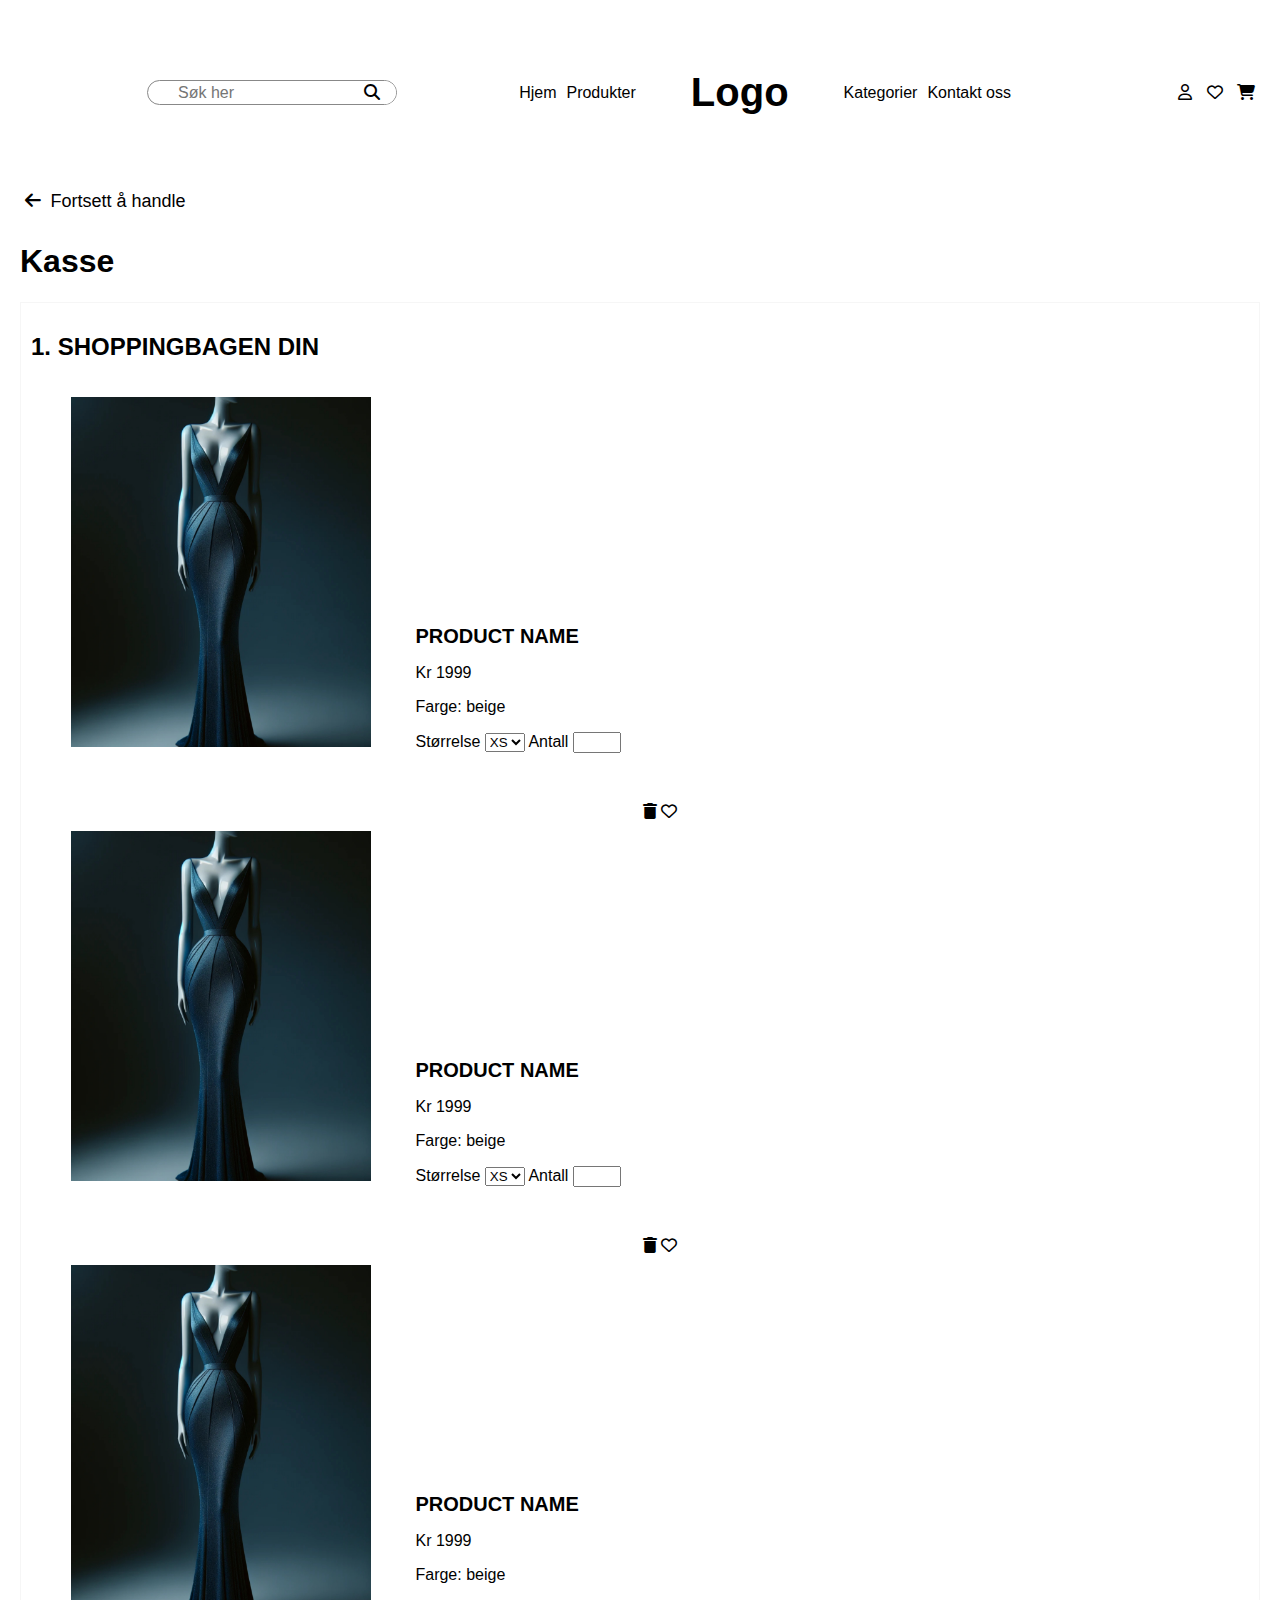
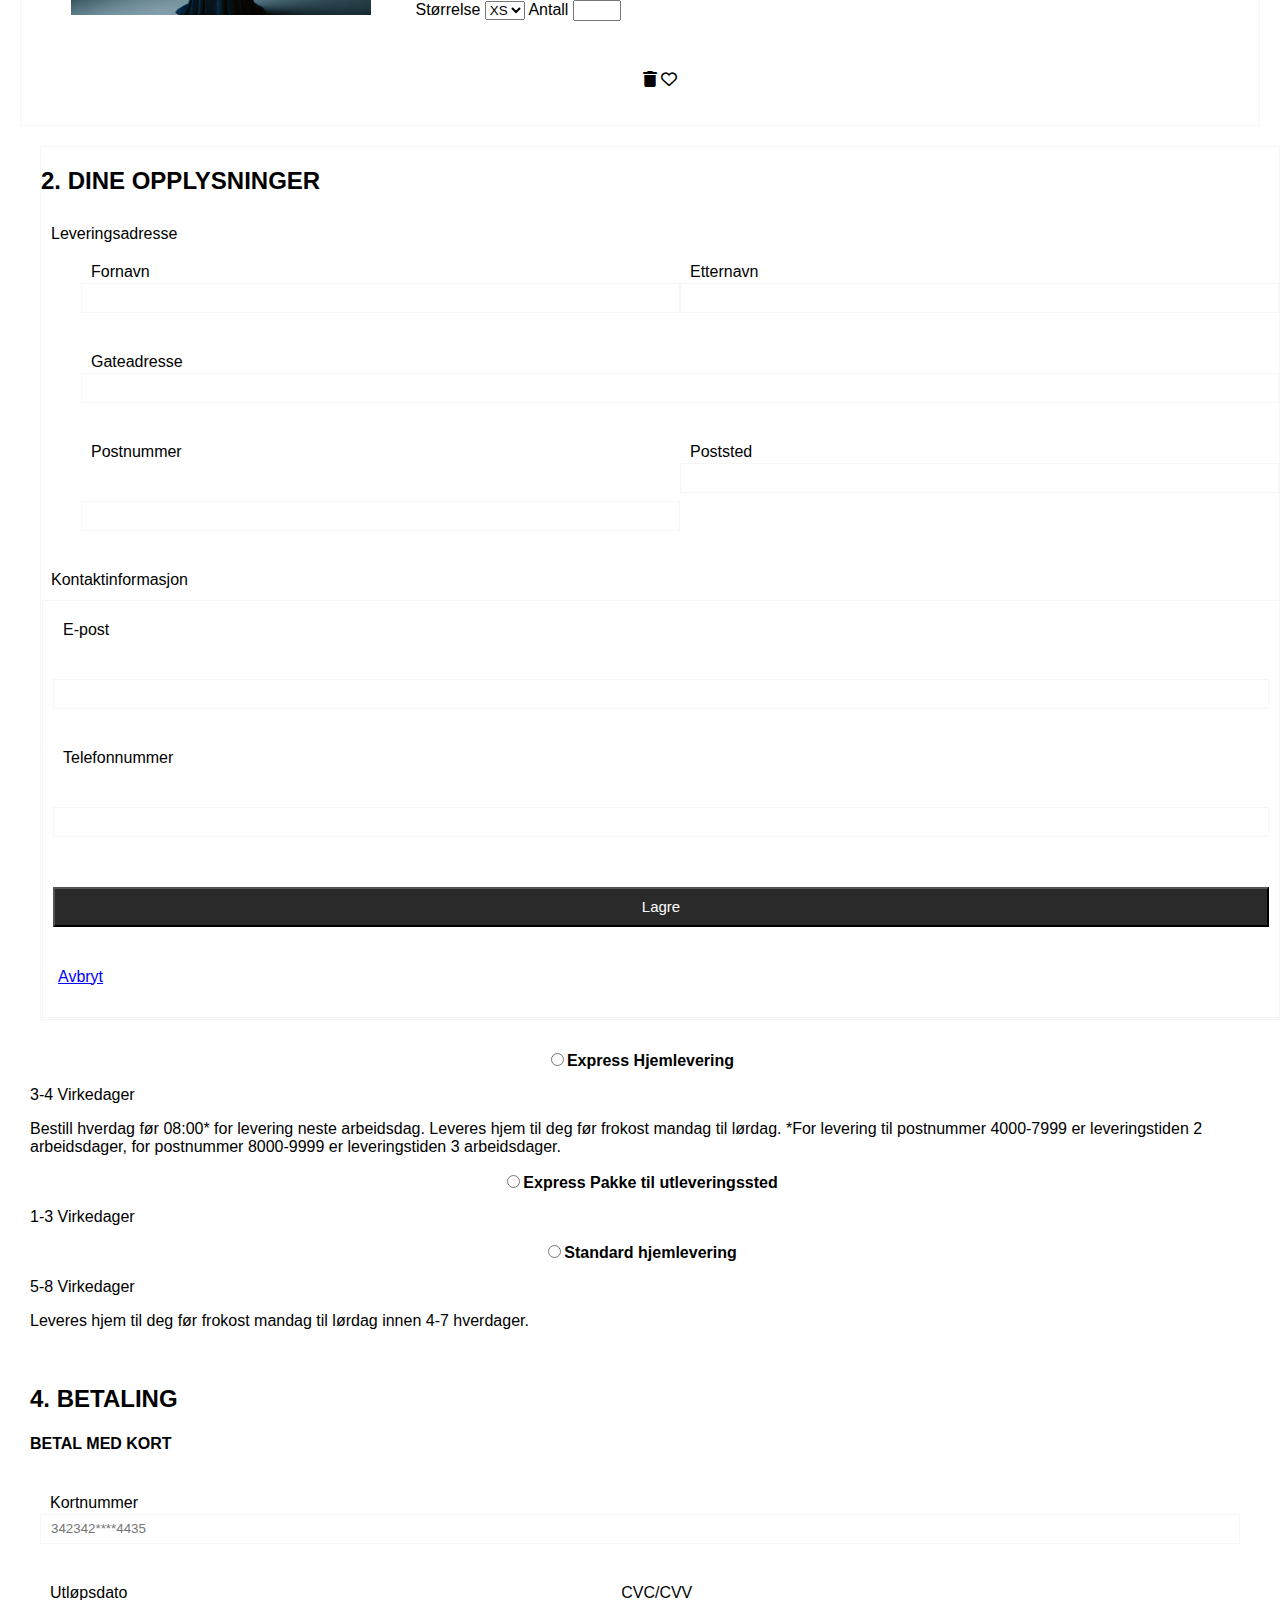
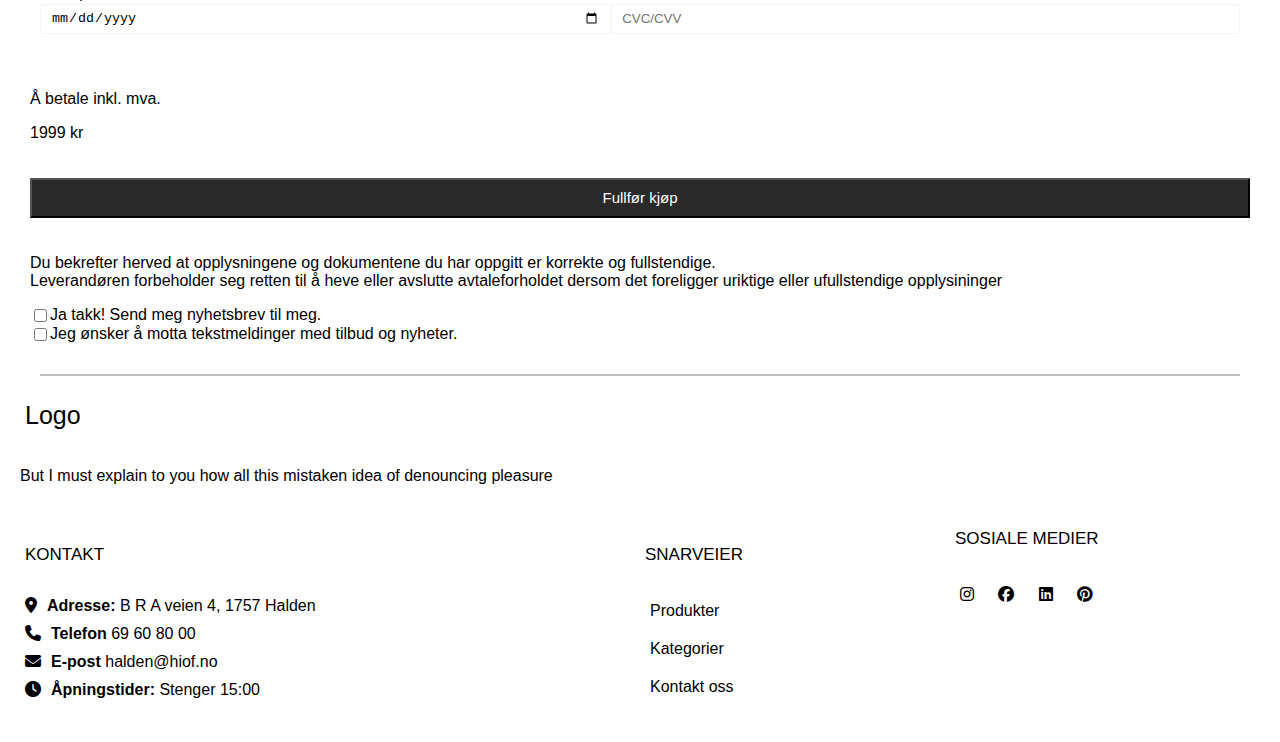
==== commit f66a10c8: "endret" ====
--- a/checkout.html
+++ b/checkout.html
@@ -1,4 +1,3 @@
-
 
 <!DOCTYPE html>
 <html lang="nb">
@@ -27,10 +26,10 @@
     <nav class="nav-header">
         <ul class="header">
             <li><a href="index.html">Hjem</a></li>
-            <li><a href="#">Produkter</a></li>
+            <li><a href="#index-products">Produkter</a></li>
             <li><a href="index.html" id="logo">Logo</a></li>
-            <li><a href="#">Kategorier</a></li>
-            <li><a href="#">Kontakt oss</a></li>
+            <li><a href="#index-category">Kategorier</a></li>
+            <li><a href="#index-footer">Kontakt oss</a></li>
         </ul>
     </nav>
         
@@ -49,7 +48,7 @@
             </li>
 
             <li>
-                <a href="#" aria-label="Handlekurv">
+                <a href="checkout.html" aria-label="Handlekurv">
                 <i class="fa-solid fa-cart-shopping"></i>
                 </a>
             </li>
@@ -57,217 +56,232 @@
     </nav>
     </header>
 
-    <main>
-         <ul class="breadcrumb">
-            <li><i class="fa-solid fa-arrow-left"></i></li>
-            <li><a href="index.html">Fortsett å handle</a></li>
-            </ul>
-
-        <h1>Kasse</h1>
-            
-        <section class="shoppingbag col-12">
-            <h2 class="left-align">1. SHOPPINGBAGEN DIN</h2>
-
-            <ul class="container-checkout-product col-12">
-
-                <li class="checkout-product">
-                    <picture class="row-element col-4">
-                        <img src="img/kjole.jpg" alt="kjole" width="300" height="350">
-                    </picture>
-                    
-                    <section class="productinfo row-element col-6">
-                    <h3 class="productname">PRODUCT NAME</h3>
-                    <p>Kr 1999</p>
-                    <p>Farge: beige</p>
-        
-                    <label for="size">Størrelse</label>
-                    <select id="size" name="størrelse">
-                        <option value="xsmall">XS</option>
-                        <option value="small">S</option>
-                        <option value="medium">M</option>
-                        <option value="large">L</option>
-                        <option value="xlarge">XL</option>
-                    </select>
-                    
-                        <label for="quantity">Antall</label>
-                        <input type="number" id="quantity" name="Antall" min="1" max="4">
-                    </section>
-                    <section class="row-element col-2">
-                        <i class="fa-solid fa-trash"></i>
-                        <i class="fa-regular fa-heart"></i>
-                    </section>
-                </li>
-            
-                <li class="checkout-product">
-                    <picture class="row-element">
-                        <img src="img/kjole.jpg" alt="kjole" width="300" height="350">
-                    </picture>
-                    
-                    <section class="productinfo row-element">
-                    <h3 class="productname">PRODUCT NAME</h3>
-                    <p>Kr 1999</p>
-                    <p>Farge: beige</p>
-        
-                    <label for="size">Størrelse</label>
-                    <select id="size" name="størrelse">
-                        <option value="xsmall">XS</option>
-                        <option value="small">S</option>
-                        <option value="medium">M</option>
-                        <option value="large">L</option>
-                        <option value="xlarge">XL</option>
-                    </select>
-                    
-                        <label for="quantity">Antall</label>
-                        <input type="number" id="quantity" name="Antall" min="1" max="4">
-                    </section>
-                    <section class="row-element">
-                        <i class="fa-solid fa-trash"></i>
-                        <i class="fa-regular fa-heart"></i>
-                    </section>
-                </li>
-
-                <li class="checkout-product">
-                    <picture class="row-element">
-                        <img src="img/kjole.jpg" alt="kjole" width="300" height="350">
-                    </picture>
-                    
-                    <section class="productinfo row-element">
-                    <h3 class="productname">PRODUCT NAME</h3>
-                    <p>Kr 1999</p>
-                    <p>Farge: beige</p>
-        
-                    <label for="size">Størrelse</label>
-                    <select id="size" name="størrelse">
-                        <option value="xsmall">XS</option>
-                        <option value="small">S</option>
-                        <option value="medium">M</option>
-                        <option value="large">L</option>
-                        <option value="xlarge">XL</option>
-                    </select>
-                    
-                        <label for="quantity">Antall</label>
-                        <input type="number" id="quantity" name="Antall" min="1" max="4">
-                    </section>
-                    <section class="row-element">
-                        <i class="fa-solid fa-trash"></i>
-                        <i class="fa-regular fa-heart"></i>
-                    </section>
-                </li>
-                </ul>
-        </section>
-
-        <section class="leveringsadresse col-12">
+<main>
+    <ul class="breadcrumb">
+        <li><i class="fa-solid fa-arrow-left"></i></li>
+        <li><a href="index.html">Fortsett å handle</a></li>
+    </ul>
+
+    <h1>Kasse</h1>
+            
+    <section class="shoppingbag col-12">
+        <h2 class="left-align">1. SHOPPINGBAGEN DIN</h2>
+
+        <ul class="container-checkout-product col-12">
+            <li class="checkout-product">
+                
+            <picture class="row-element col-4">
+                <img src="img/kjole.jpg" alt="kjole" width="300" height="350">
+            </picture>
+                    
+            <section class="productinfo row-element col-6">
+                <h3 class="productname">PRODUCT NAME</h3>
+                <p>Kr 1999</p>
+                <p>Farge: beige</p>
+        
+                <label for="product-size-shoppingbag1">Størrelse</label>
+                <select id="product-size-shoppingbag1" name="størrelse">
+                    <option value="xsmall">XS</option>
+                    <option value="small">S</option>
+                    <option value="medium">M</option>
+                    <option value="large">L</option>
+                    <option value="xlarge">XL</option>
+                </select>
+                    
+                <label for="product-quantity-shoppingbag1">Antall</label>
+                <input type="number" id="product-quantity-shoppingbag1" name="Antall" min="1" max="4">
+            </section>
+
+            <section class="row-element col-2">
+                <i class="fa-solid fa-trash"></i>
+                <i class="fa-regular fa-heart"></i>
+            </section>
+            </li>
+            
+            <li class="checkout-product">
+            <picture class="row-element">
+                <img src="img/kjole.jpg" alt="kjole" width="300" height="350">
+            </picture>
+                    
+            <section class="productinfo row-element">
+                <h3 class="productname">PRODUCT NAME</h3>
+                <p>Kr 1999</p>
+                <p>Farge: beige</p>
+        
+                <label for="product-size-shoppingbag2">Størrelse</label>
+                <select id="product-size-shoppingbag2" name="størrelse">
+                    <option value="xsmall">XS</option>
+                    <option value="small">S</option>
+                    <option value="medium">M</option>
+                    <option value="large">L</option>
+                    <option value="xlarge">XL</option>
+                </select>
+                    
+                <label for="product-quantity-shoppingbag2">Antall</label>
+                <input type="number" id="product-quantity-shoppingbag2" name="Antall" min="1" max="4">
+                </section>
+
+            <section class="row-element">
+                <i class="fa-solid fa-trash"></i>
+                <i class="fa-regular fa-heart"></i>
+            </section>
+            </li>
+
+            <li class="checkout-product">
+                <picture class="row-element">
+                    <img src="img/kjole.jpg" alt="kjole" width="300" height="350">
+                </picture>
+                    
+            <section class="productinfo row-element">
+                <h3 class="productname">PRODUCT NAME</h3>
+                <p>Kr 1999</p>
+                <p>Farge: beige</p>
+        
+                <label for="product-size-shoppingbag3">Størrelse</label>
+                <select id="product-size-shoppingbag3" name="størrelse">
+                    <option value="xsmall">XS</option>
+                    <option value="small">S</option>
+                    <option value="medium">M</option>
+                    <option value="large">L</option>
+                    <option value="xlarge">XL</option>
+                </select>
+                    
+                    <label for="product-quantity-shoppingbag3">Antall</label>
+                    <input type="number" id="product-quantity-shoppingbag3" name="Antall" min="1" max="4">
+            </section>
+                    
+            <section class="row-element">
+                <i class="fa-solid fa-trash"></i>
+                <i class="fa-regular fa-heart"></i>
+            </section>
+            </li>
+        </ul>
+    </section>
+
+    <section class="leveringsadresse col-12">
        
-            <h2 class="left-align">2. DINE OPPLYSNINGER</h2>
-            <h4 class="checkout-label">Leveringsadresse</h4>
-            <form class="grid-container-checkout-adress col-12" action="index.html" method="post">
-            
-                <label class="checkout-label grid-checkout-fname col-12" for="fname">Fornavn</label>
-                <input class="checkout-input grid-checkout-fname col-12" type="text" id="fname" name="fname">
-            
-                <label class="checkout-label grid-checkout-lname col-12" for="lname">Etternavn</label>
-                <input class="checkout-input grid-checkout-lname col-12" for="text" id="lname" name="lname">
-        
-                <label class="checkout-label grid-checkout-adress col-12" for="adress">Gateadresse</label>
-                <input class="checkout-input checkout-input grid-checkout-adress col-12" for="text" id="adress" name="adress">
-        
-                <label class="checkout-label grid-checkout-postcode col-12" for="postcode">Postnummer</label>
-                <input class="checkout-input grid-checkout-postcode col-12" type="number" id="number" name="number">
-            
-                <label class="checkout-label grid-checkout-postplace col-12" for="postplace">Poststed</label>
-                <input class="checkout-input grid-checkout-postplace col-12" for="postplace" id="postplace" name="postplace">
-        </form>
-
-            <h4 class="checkout-label">Kontaktinformasjon</h4>
-                <form class="container-checkout-contactinfo col-12">
+        <h2 class="left-align">2. DINE OPPLYSNINGER</h2>
+        <h4 class="checkout-label">Leveringsadresse</h4>
+        <form class="grid-container-checkout-adress col-12" action="index.html" method="post">
+            
+            <label class="checkout-label grid-checkout-fname col-12" for="fname">Fornavn</label>
+            <input class="checkout-input grid-checkout-fname col-12" type="text" id="fname" name="fname">
+            
+            <label class="checkout-label grid-checkout-lname col-12" for="lname">Etternavn</label>
+            <input class="checkout-input grid-checkout-lname col-12" type="text" id="lname" name="lname">
+        
+            <label class="checkout-label grid-checkout-adress col-12" for="adress">Gateadresse</label>
+            <input class="checkout-input checkout-input grid-checkout-adress col-12" type="text" id="adress" name="adress">
+        
+            <label class="checkout-label grid-checkout-postcode col-12" for="number">Postnummer</label>
+            <input class="checkout-input grid-checkout-postcode col-12" type="number" id="number" name="number">
+            
+            <label class="checkout-label grid-checkout-postplace col-12" for="postplace">Poststed</label>
+            <input class="checkout-input grid-checkout-postplace col-12" type="text" id="postplace" name="postplace">
+        </form>
+
+        <h4 class="checkout-label">Kontaktinformasjon</h4>
+        <form class="container-checkout-contactinfo col-12">
 
             <label class="checkout-label col-12" for="email">E-post</label>
-            <input class="checkout-input col-12" type="email" id="email" name="email" >
+            <input class="checkout-input col-12" type="text" id="email" name="email" >
 
             <label class="checkout-label col-12" for="phone">Telefonnummer</label>
-            <input class="checkout-input col-12" type="phone" id="phone" name="phone">
+            <input class="checkout-input col-12" type="number" id="phone" name="phone">
 
             <button class="btn-save col-12" type="button">Lagre</button>
             <p><a class="a-cancel col-12" href="index.html">Avbryt</a></p>
         </form>
-        </section>
-     
-                
-        <section class="levering">
-
-            <h2 class="left-align">3. LEVERING</h2>
-            <h4 class="h3-checkout-uppercase">LEVERINGSVALG</h4>
-
-            <form class="container-checkout-deliveryoptions col-12"> 
-                <label><input type="radio" name="gender"><b>Express Hjemlevering</b> <p>3-4 Virkedager Bestill hverdag før 08:00* for levering neste arbeidsdag. Leveres hjem til deg før frokost mandag til lørdag. *For levering til postnummer 4000-7999 er leveringstiden 2 arbeidsdager, for postnummer 8000-9999 er leveringstiden 3 arbeidsdager.</p></label>
-                <label><input type="radio" name="gender"><b>Express Pakke til utleveringssted</b> <p>1-3 Virkedager</p></label>
-                <label><input type="radio" name="gender"><b>Standard hjemlevering</b> <p>5-8 Virkedager <br>
-                    Leveres hjem til deg før frokost mandag til lørdag innen 4-7 hverdager.</p></label>
-            </form>
-        </section>
-
-
-        <section class="container-checkout-payment col-12">
-
-            <h2 class="left-align">4. BETALING</h2>
-            <h4 class="h3-checkout">BETAL MED KORT</h4>
-            <section class="grid-container-checkout-payment col-12">
-
-            <label class="col-12 grid-checkout-cardnumber checkout-label" for="number">Kortnummer</label>
+    </section>
+
+                
+    <section class="container-checkout-deliveryoptions col-12">
+        <form class="radio-deliveryoptions">
+              
+            <label><input type="radio" name="gender"><b>Express Hjemlevering</b></label>
+              <p>3-4 Virkedager </p>
+              <p>Bestill hverdag før 08:00* for levering neste arbeidsdag. Leveres hjem til deg før frokost mandag til lørdag. *For levering til postnummer 4000-7999 er leveringstiden
+                 2 arbeidsdager, for postnummer 8000-9999 er leveringstiden 3 arbeidsdager.</p>
+        </form>
+             
+        <form class="radio-deliveryoptions">
+            <label><input type="radio" name="gender"><b>Express Pakke til utleveringssted</b></label>
+            <p>1-3 Virkedager</p>
+        </form>
+
+        <form class="radio-deliveryoptions">
+            <label><input type="radio" name="gender"><b>Standard hjemlevering</b> </label>
+            <p>5-8 Virkedager </p>
+            <p>Leveres hjem til deg før frokost mandag til lørdag innen 4-7 hverdager.</p>
+        </form>
+    </section> 
+
+
+    <section class="container-checkout-payment col-12">
+
+        <h2 class="left-align">4. BETALING</h2>
+        <h4 class="h3-checkout">BETAL MED KORT</h4>
+        <section class="grid-container-checkout-payment col-12">
+
+            <label class="col-12 grid-checkout-cardnumber checkout-label" for="kortnummer">Kortnummer</label>
             <input class="col-12 grid-checkout-cardnumber checkout-input" type="number" id="kortnummer" placeholder="342342****4435">
-            <label class="col-12 grid-checkout-expirationdate checkout-label"for="date">Utløpsdato</label>
-            <input class="col-12 grid-checkout-expirationdate checkout-input" type="date" id="dato"placeholder=dato>
+
+            <label class="col-12 grid-checkout-expirationdate checkout-label" for="dato">Utløpsdato</label>
+            <input class="col-12 grid-checkout-expirationdate checkout-input" type="date" id="dato" name="dato">
+
             <label class="col-12 grid-checkout-cvc checkout-label" for="CVC">CVC/CVV</label>
             <input class="col-12 grid-checkout-cvc checkout-input" type="text" id="CVC" placeholder="CVC/CVV" maxlength="3">
-        </section>
+    </section>
+        
             <p>Å betale inkl. mva.</p>
             <p>1999 kr</p>
 
             <button class="btn-submit">Fullfør kjøp</button>
             
             <p>Du bekrefter herved at opplysningene og dokumentene du har oppgitt er korrekte og fullstendige. <br> Leverandøren forbeholder seg retten til å heve eller avslutte avtaleforholdet dersom det foreligger uriktige eller ufullstendige opplysininger</p>
-                <form class="commit col-12">
-                    <input class="commit" type="checkbox" id="motta">
-                    <label class="commit" for="motta">Ja takk! Send meg nyhetsbrev til meg.</label>
-                </form>
-                <form class="commit col-12">
-                    <input class="commit" type="checkbox" id="motta">
-                    <label class="commit" for="motta">Jeg ønsker å motta tekstmeldinger med tilbud og nyheter.</label>
-                </form>
-        </section>
-
-    </main>
+                
+        <form class="commit col-12">
+            <input class="commit" type="checkbox" id="motta1">
+            <label class="commit" for="motta1">Ja takk! Send meg nyhetsbrev til meg.</label>
+        </form>
+        
+        <form class="commit col-12">
+            <input class="commit" type="checkbox" id="motta2">
+            <label class="commit" for="motta2">Jeg ønsker å motta tekstmeldinger med tilbud og nyheter.</label>
+        </form>
+    </section>
+</main>
     <hr>
     <footer>  
         <a href="index.html" id="footer-logo">Logo</a>
         <p>But I must explain to you how all this mistaken idea of denouncing pleasure</p>
                 
-        <section class="footer-contact-info col-12">
-            <ul class="footer col-6">
-                <li><h4 class="footer">KONTAKT</h4></li>
-                <li><i class="fa-solid fa-location-dot"></i><b>Adresse:</b> B R A veien 4, 1757 Halden</li>
-                <li><i class="fa-solid fa-phone"></i><b>Telefon</b> 69 60 80 00</li>
-                <li><i class="fa-solid fa-envelope"></i><b>E-post</b> halden@hiof.no</li>
-                <li><i class="fa-solid fa-clock"></i><b>Åpningstider:</b> Stenger 15:00</li>
-            </ul>
-            
-            <ul class="footer col-3">
-                <li><h4 class="footer">SNARVEIER </h4></li>
-                <li>Produkter</li>
-                <li>Kategorier</li>
-                <li>Kontakt oss</li>
-            </ul>
-            
-            <ul class="footer col-3">
-                <li><h4 class="footer">SOSIALE MEDIER</h4></li>
-                <section class="footer-icons">
-                    <li><a href="#"><i class="fa-brands fa-instagram"></i></a></li>
-                    <li><a href="#"><i class="fa-brands fa-facebook"></i></a></li>
-                    <li><a href="#"><i class="fa-brands fa-linkedin"></i></a></li>
-                    <li><a href="#"><i class="fa-brands fa-pinterest"></i></a></li>
-                </section>
-            </ul>
+    <section class="footer-contact-info col-12">
+        <ul class="footer col-6">
+            <li><h4 class="footer">KONTAKT</h4></li>
+            <li><i class="fa-solid fa-location-dot"></i><b>Adresse:</b> B R A veien 4, 1757 Halden</li>
+            <li><i class="fa-solid fa-phone"></i><b>Telefon</b> 69 60 80 00</li>
+            <li><i class="fa-solid fa-envelope"></i><b>E-post</b> halden@hiof.no</li>
+            <li><i class="fa-solid fa-clock"></i><b>Åpningstider:</b> Stenger 15:00</li>
+        </ul>
+               
+        <ul class="footer col-3">
+            <li><h4 class="footer">SNARVEIER </h4></li>
+            <li><a href="#index-products">Produkter</a></li>
+            <li><a href="#index-category">Kategorier</a></li>
+            <li><a href="#index-footer">Kontakt oss</a></li>
+        </ul>
+            
+        <ul class="footer  footer-icons col-3">
+            <li><h4>SOSIALE MEDIER</h4></li>
+            <li>
+                <a href="#"><i class="fa-brands fa-instagram"></i></a>
+                <a href="#"><i class="fa-brands fa-facebook"></i></a>
+                <a href="#"><i class="fa-brands fa-linkedin"></i></a>
+                <a href="#"><i class="fa-brands fa-pinterest"></i></a>
+            </li>  
+        </ul>
         </section>
     </footer>
-    </body>
+</body>
 </html>
--- a/css/style.css
+++ b/css/style.css
@@ -145,9 +145,6 @@
         text-decoration: none;
     }
 
-
-
-/* søke felt med ikon inni*/
 
 .search-wrapper{
     width: 250px;
@@ -185,8 +182,6 @@
 }
 
     
-    
-    
 #section{
     display: grid;
     grid-template-columns: 1fr 1fr;
@@ -242,7 +237,6 @@
     grid-area: main;
 }
 
-/*product bredcrumb*/
 ul.breadcrumb{
     padding: 5px;
     background-color: #fff;
@@ -264,16 +258,6 @@
     border-radius: px;
 }
 
-/*våre mest populære produkter*/
-/*
-.grid-container-product{
-    display: grid;
-    grid-template-columns: repeat(3, 1fr);
-    grid-template-rows: auto;
-    margin: 0;
-    width: 100%;
-}
-*/
 
 .grid-product{
     position: relative;
@@ -317,19 +301,6 @@
 }
 
 
-/*
-.grid-container-category{
-    display: grid;
-    gap: 20px;
- 
-    grid-template-areas: 'category1 category2 category3'
-                         'category1 category2 category3'
-                         'category4 category4 category3'
-                         'category4 category4 category5'
-                         'category4 category4 category5';
- 
- }
-*/
 
 .grid-container-category{ 
     display: grid;
@@ -339,6 +310,10 @@
                         'category4'
                         'category5';
 
+}
+
+.p-center{
+    text-align: center;
 }
 
  .grid-container-category img{
@@ -675,15 +650,6 @@
 }
 
 
-
- section.levering{
-    background-color: #fff;
-    border: 1px solid rgb(246, 246, 246);
-    padding: 0;
-    margin: 20px;
-    text-align: left;
- }
-
  section.levering label {
     padding: 10px;
     margin: 30px;
@@ -695,6 +661,10 @@
  .container-checkout-deliveryoptions{
     display: flex;
     flex-direction: column;
+ }
+
+ .radio-deliveryoptions{
+    border: border: 1px solid rgb(246, 246, 246);;
  }
 
  .btn-checkout{
@@ -717,12 +687,6 @@
                         'expirationdate cvc'
                         'expirationdate cvc';
     grid-row: auto;
-
-    /*background-color: #fff;
-    border: 1px solid rgb(246, 246, 246);
-    padding: 50px;
-    margin: 20px;
-    text-align: left;*/
     
  }
 
@@ -760,8 +724,8 @@
     display: flex;
     flex-direction: row;
     margin: 0 auto;
-    
-}
+}
+
 .grid-product-details h2, h4, p {
     text-align: left;
 }
@@ -833,7 +797,6 @@
  }
 
  
-/* For mobile phones: */
 [class*="col-"] {
     width: 100%;
   }
@@ -980,7 +943,7 @@
         text-transform: uppercase;
         color:white;
       }
-      .test-product {
+      .main-section-product {
         display: flex;
         flex-direction: row;
         align-items: baseline;
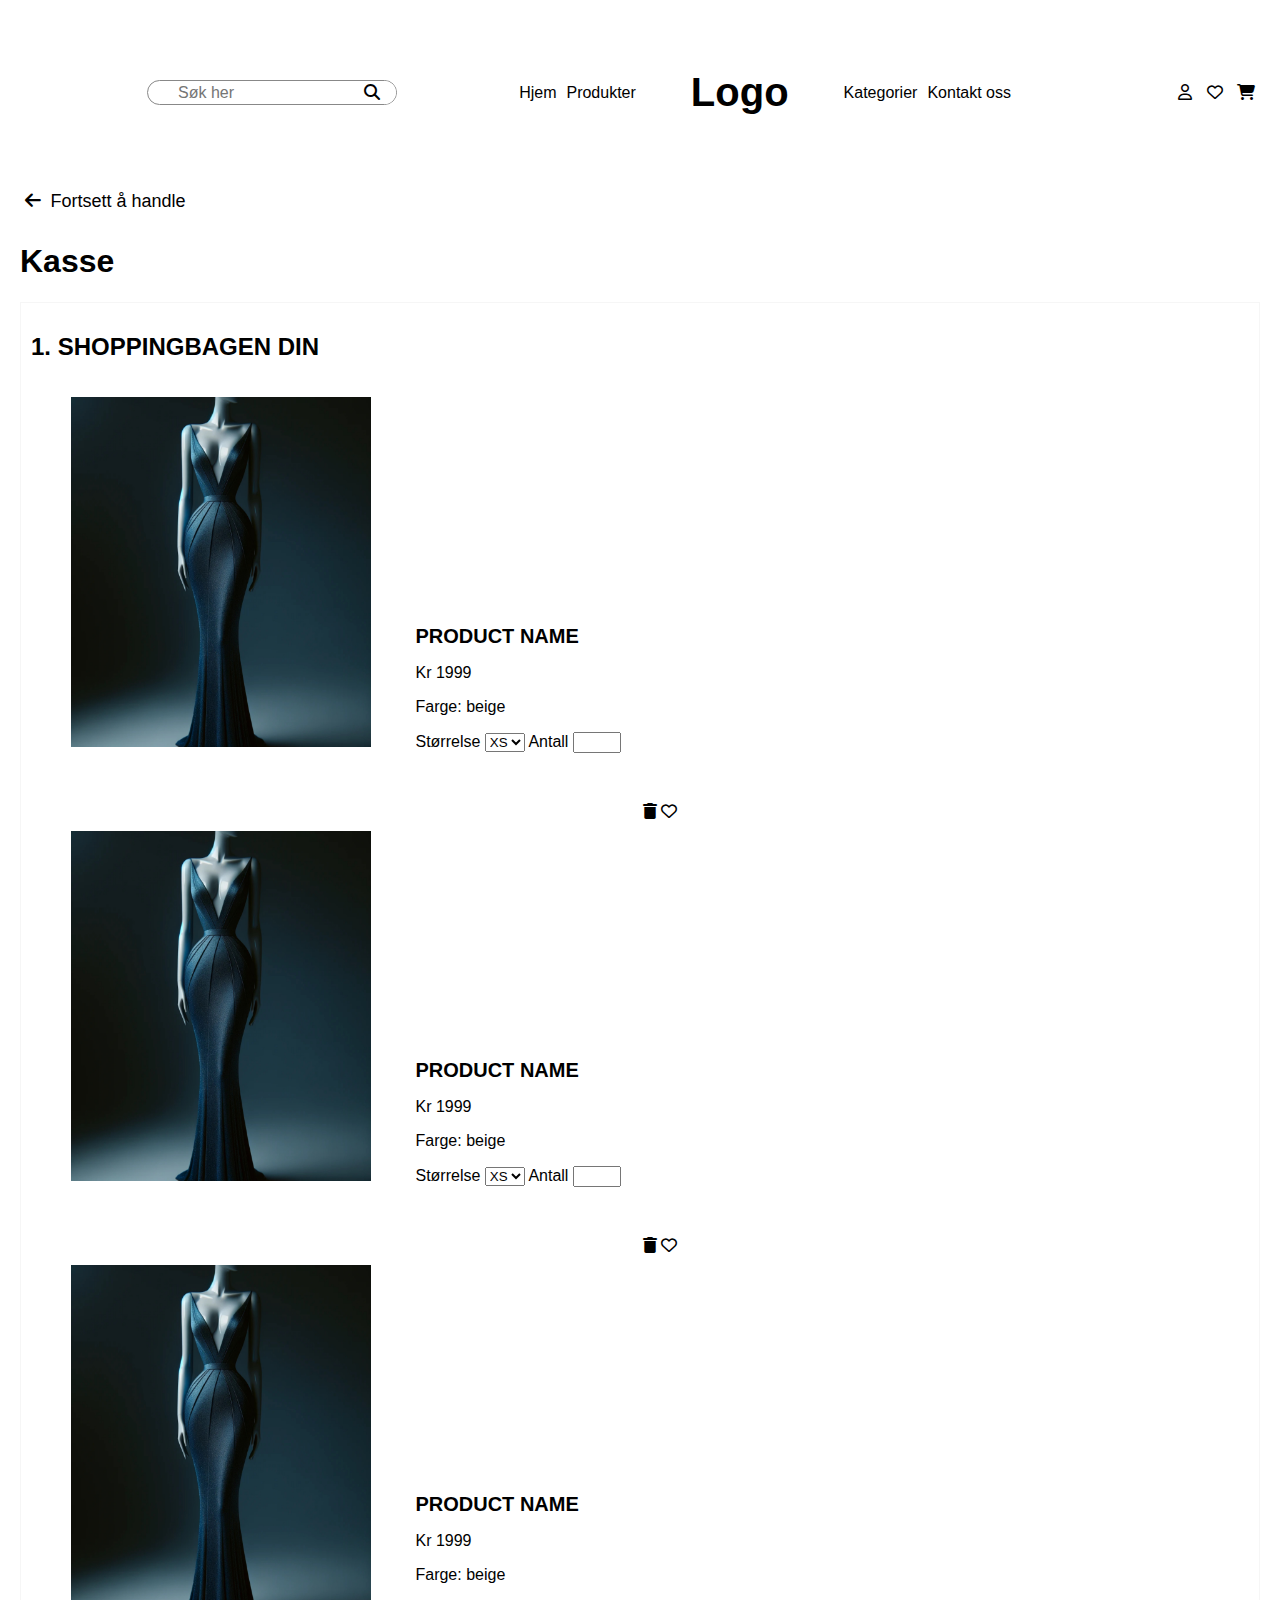
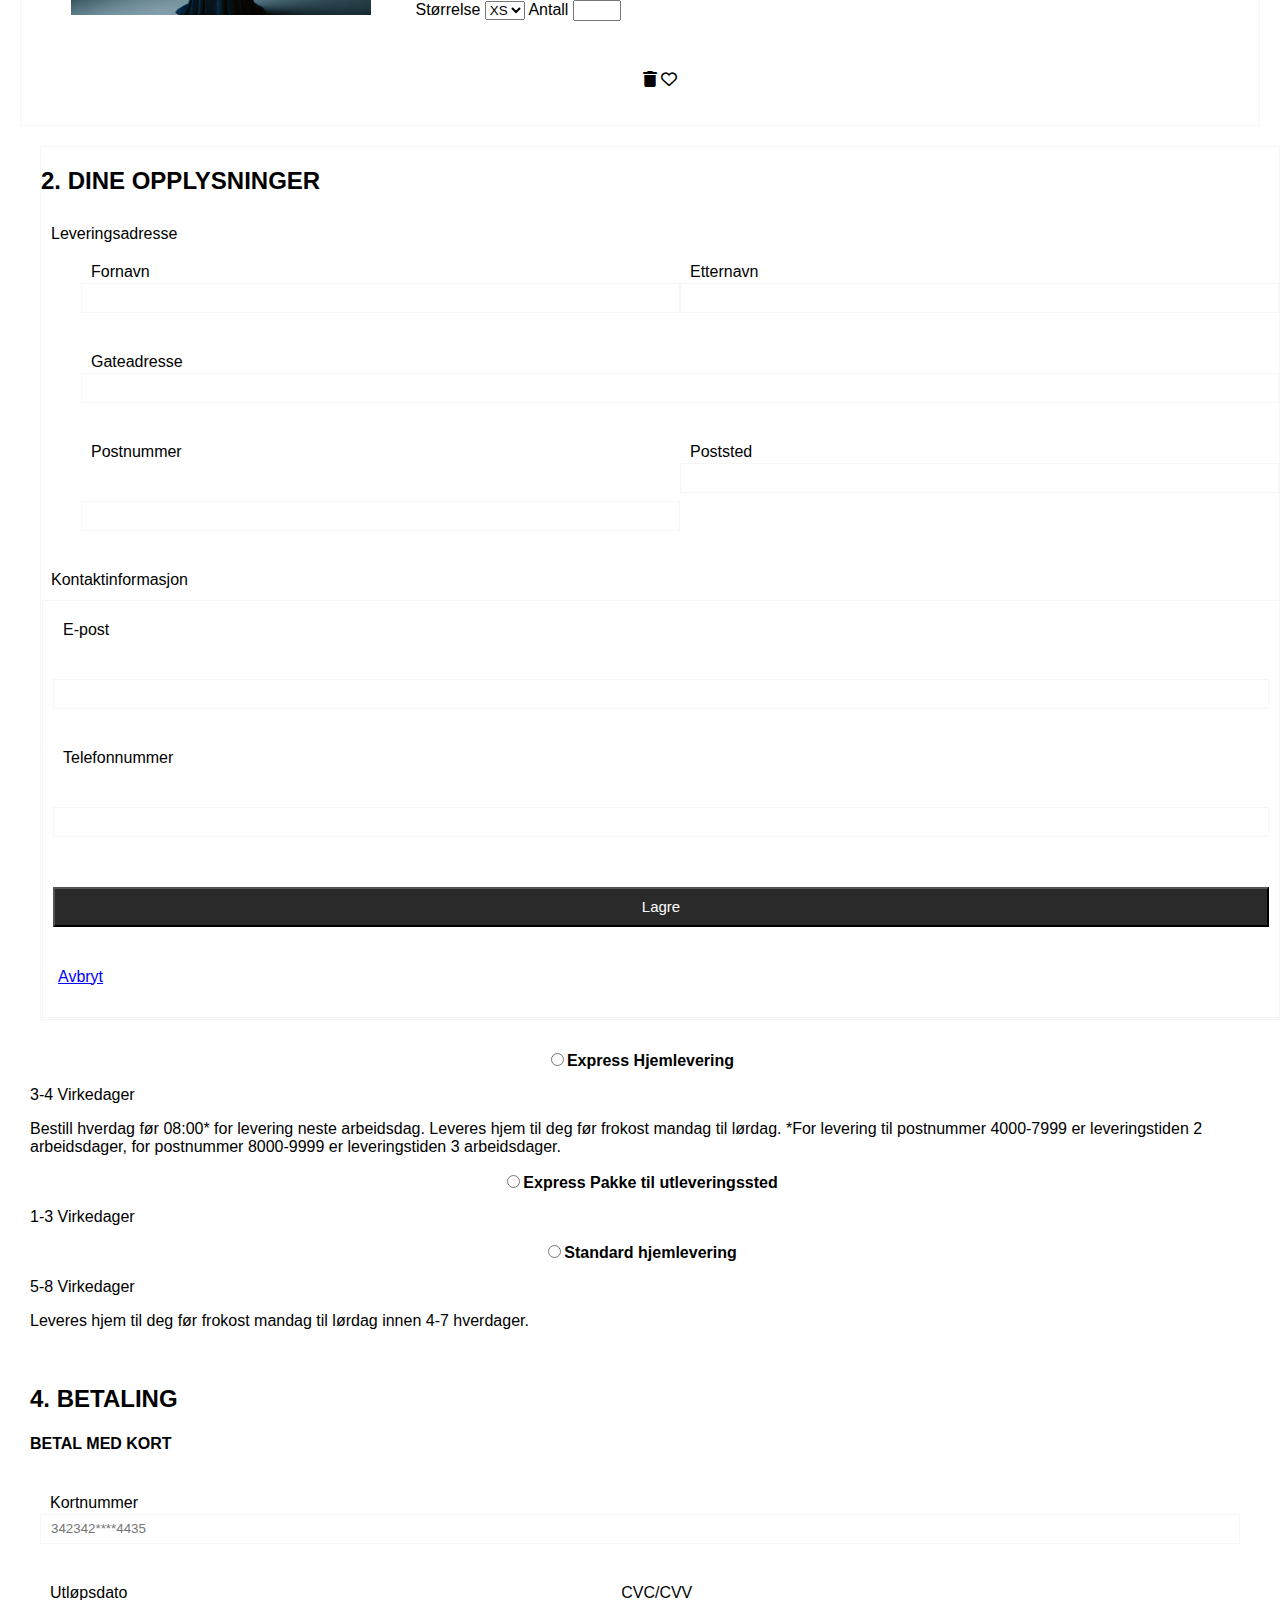
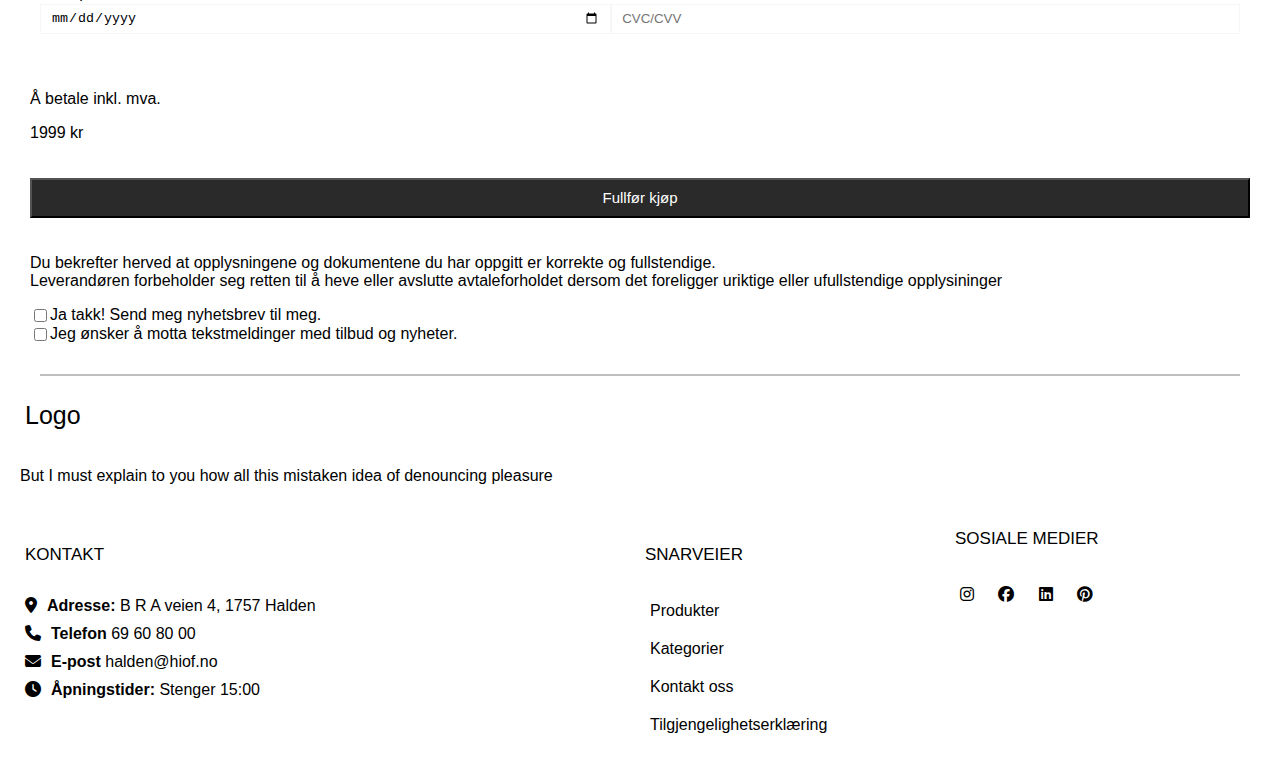
==== commit 4f600c8d: "Endret" ====
--- a/checkout.html
+++ b/checkout.html
@@ -270,6 +270,7 @@
             <li><a href="#index-products">Produkter</a></li>
             <li><a href="#index-category">Kategorier</a></li>
             <li><a href="#index-footer">Kontakt oss</a></li>
+            <li><a href="#tilgjengelighetserklaering.pdf">Tilgjengelighetserklæring</a></li>
         </ul>
             
         <ul class="footer  footer-icons col-3">
--- a/css/style.css
+++ b/css/style.css
@@ -28,12 +28,12 @@
     position: relative;
     font-size: 12px;
 }
+   
 
 header.scroll-container1 img{
     padding: 0;
     border-radius: 50px;
     gap: 10px;
-    width: 500px;
 }
 
 
